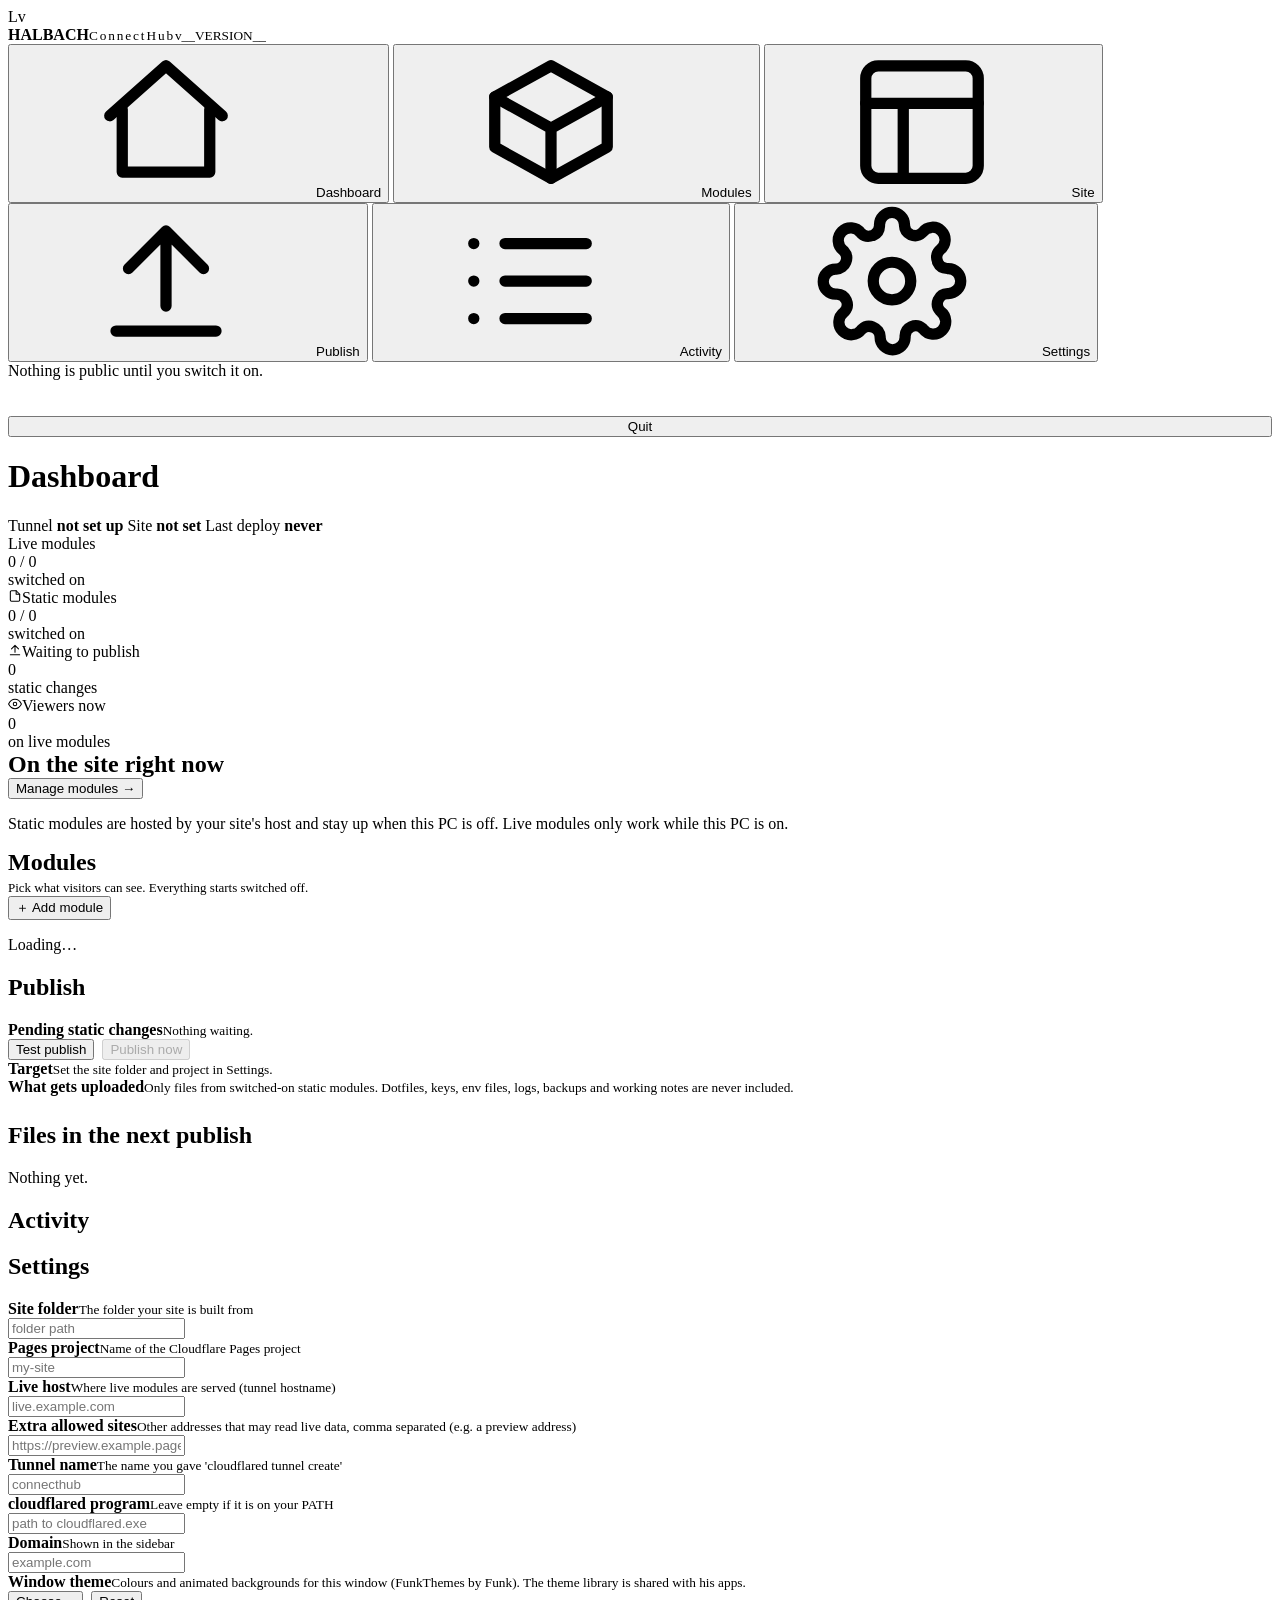
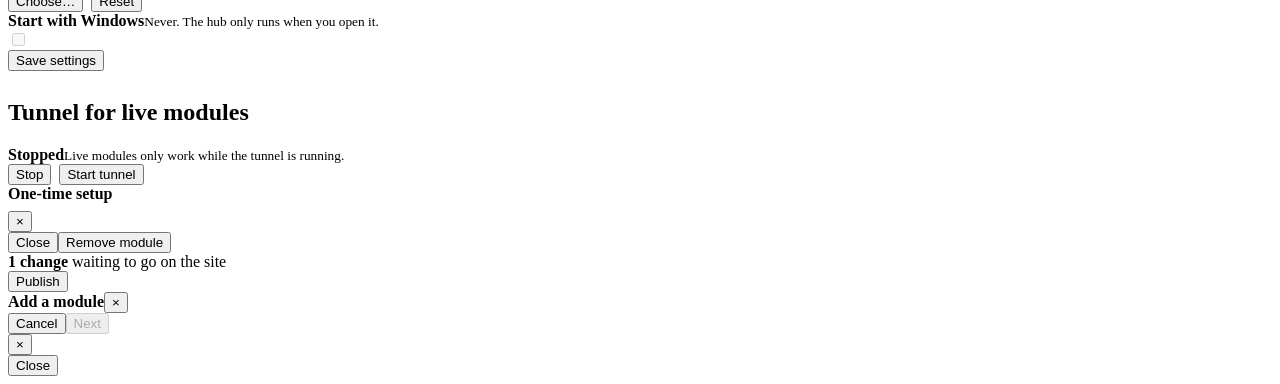
==== halbach_connecthub/ui/index.html @ b6ad99dc "Powered by FunkThemes credit on every Funk-themed page, with a per-page switch Co-Authored-By: Claud" ====
<!doctype html>
<html lang="en">
<head>
<meta charset="utf-8">
<meta name="viewport" content="width=device-width, initial-scale=1">
<meta name="halbach-token" content="__TOKEN__">
<title>Halbach ConnectHub</title>
<link rel="stylesheet" href="/style.css">
</head>
<body>
<svg width="0" height="0" style="position:absolute">
  <defs>
    <symbol id="i-home" viewBox="0 0 24 24" fill="none" stroke="currentColor" stroke-width="1.8" stroke-linecap="round" stroke-linejoin="round"><path d="M3 11l9-8 9 8"/><path d="M5 10v10h14V10"/></symbol>
    <symbol id="i-box" viewBox="0 0 24 24" fill="none" stroke="currentColor" stroke-width="1.8" stroke-linecap="round" stroke-linejoin="round"><path d="M21 8l-9-5-9 5v8l9 5 9-5z"/><path d="M3 8l9 5 9-5M12 13v8"/></symbol>
    <symbol id="i-up" viewBox="0 0 24 24" fill="none" stroke="currentColor" stroke-width="1.8" stroke-linecap="round" stroke-linejoin="round"><path d="M12 16V4M6 10l6-6 6 6"/><path d="M4 20h16"/></symbol>
    <symbol id="i-list" viewBox="0 0 24 24" fill="none" stroke="currentColor" stroke-width="1.8" stroke-linecap="round" stroke-linejoin="round"><path d="M8 6h13M8 12h13M8 18h13M3 6h.01M3 12h.01M3 18h.01"/></symbol>
    <symbol id="i-gear" viewBox="0 0 24 24" fill="none" stroke="currentColor" stroke-width="1.8" stroke-linecap="round" stroke-linejoin="round"><circle cx="12" cy="12" r="3"/><path d="M19.4 15a1.7 1.7 0 00.3 1.8l.1.1a2 2 0 11-2.8 2.8l-.1-.1a1.7 1.7 0 00-1.8-.3 1.7 1.7 0 00-1 1.5V21a2 2 0 11-4 0v-.1a1.7 1.7 0 00-1.1-1.5 1.7 1.7 0 00-1.8.3l-.1.1a2 2 0 11-2.8-2.8l.1-.1a1.7 1.7 0 00.3-1.8 1.7 1.7 0 00-1.5-1H3a2 2 0 110-4h.1a1.7 1.7 0 001.5-1.1 1.7 1.7 0 00-.3-1.8l-.1-.1a2 2 0 112.8-2.8l.1.1a1.7 1.7 0 001.8.3H9a1.7 1.7 0 001-1.5V3a2 2 0 114 0v.1a1.7 1.7 0 001 1.5 1.7 1.7 0 001.8-.3l.1-.1a2 2 0 112.8 2.8l-.1.1a1.7 1.7 0 00-.3 1.8V9a1.7 1.7 0 001.5 1H21a2 2 0 110 4h-.1a1.7 1.7 0 00-1.5 1z"/></symbol>
    <symbol id="i-eye" viewBox="0 0 24 24" fill="none" stroke="currentColor" stroke-width="1.8" stroke-linecap="round" stroke-linejoin="round"><path d="M1 12s4-8 11-8 11 8 11 8-4 8-11 8S1 12 1 12z"/><circle cx="12" cy="12" r="3"/></symbol>
    <symbol id="i-file" viewBox="0 0 24 24" fill="none" stroke="currentColor" stroke-width="1.8" stroke-linecap="round" stroke-linejoin="round"><path d="M14 3H6a2 2 0 00-2 2v14a2 2 0 002 2h12a2 2 0 002-2V9z"/><path d="M14 3v6h6"/></symbol>
    <symbol id="i-pulse" viewBox="0 0 24 24" fill="none" stroke="currentColor" stroke-width="1.8" stroke-linecap="round" stroke-linejoin="round"><path d="M22 12h-4l-3 9L9 3l-3 9H2"/></symbol>
    <symbol id="i-game" viewBox="0 0 24 24" fill="none" stroke="currentColor" stroke-width="1.8" stroke-linecap="round" stroke-linejoin="round"><rect x="2" y="6" width="20" height="12" rx="4"/><path d="M6 12h4M8 10v4M15 11h.01M18 13h.01"/></symbol>
    <symbol id="i-img" viewBox="0 0 24 24" fill="none" stroke="currentColor" stroke-width="1.8" stroke-linecap="round" stroke-linejoin="round"><rect x="3" y="3" width="18" height="18" rx="2"/><circle cx="8.5" cy="8.5" r="1.5"/><path d="M21 15l-5-5L5 21"/></symbol>
    <symbol id="i-pages" viewBox="0 0 24 24" fill="none" stroke="currentColor" stroke-width="1.8" stroke-linecap="round" stroke-linejoin="round"><rect x="3" y="3" width="18" height="18" rx="2"/><path d="M3 9h18M9 21V9"/></symbol>
    <symbol id="i-cal" viewBox="0 0 24 24" fill="none" stroke="currentColor" stroke-width="1.8" stroke-linecap="round" stroke-linejoin="round"><rect x="3" y="4" width="18" height="18" rx="2"/><path d="M16 2v4M8 2v4M3 10h18"/></symbol>
  </defs>
</svg>

<div class="app" id="app">
  <aside class="side">
    <div class="logo"><div class="mark">Lv</div><div><b>HALBACH</b><small style="letter-spacing:.14em">ConnectHub</small><small id="domainLabel">v__VERSION__</small></div></div>
    <nav class="nav" id="nav">
      <button class="on" data-v="dash"><svg><use href="#i-home"/></svg><span>Dashboard</span></button>
      <button data-v="mods"><svg><use href="#i-box"/></svg><span>Modules</span><em class="badge" id="navBadge" style="display:none;font-style:normal">0</em></button>
      <button data-v="site"><svg><use href="#i-pages"/></svg><span>Site</span></button>
      <button data-v="pub"><svg><use href="#i-up"/></svg><span>Publish</span></button>
      <button data-v="logs"><svg><use href="#i-list"/></svg><span>Activity</span></button>
      <button data-v="set"><svg><use href="#i-gear"/></svg><span>Settings</span></button>
    </nav>
    <div class="side-foot">Nothing is public until you switch it on.<br><span id="wtCredit" style="display:none"><br>Powered by FunkThemes</span><br><br><button class="btn ghost" data-act="quit" style="width:100%;box-sizing:border-box;justify-content:center" title="Stop Halbach ConnectHub">Quit</button></div>
  </aside>

  <header class="top">
    <h1 id="title">Dashboard</h1>
    <span class="sp"></span>
    <span class="pill"><i class="dot" id="dotTunnel"></i>Tunnel <b id="pillTunnel">not set up</b></span>
    <span class="pill"><i class="dot" id="dotSite"></i>Site <b id="pillSite">not set</b></span>
    <span class="pill"><i class="dot"></i>Last deploy <b id="pillDeploy">never</b></span>
  </header>

  <main class="main" id="main">
    <section class="view on" id="v-dash">
      <div class="tiles">
        <div class="tile"><div class="k"><i class="dot" id="dotLive"></i>Live modules</div><div class="v" id="tLive">0 / 0</div><div class="s">switched on</div></div>
        <div class="tile"><div class="k"><svg width="14" height="14"><use href="#i-file"/></svg>Static modules</div><div class="v" id="tStatic">0 / 0</div><div class="s">switched on</div></div>
        <div class="tile"><div class="k"><svg width="14" height="14"><use href="#i-up"/></svg>Waiting to publish</div><div class="v" id="tPend">0</div><div class="s">static changes</div></div>
        <div class="tile"><div class="k"><svg width="14" height="14"><use href="#i-eye"/></svg>Viewers now</div><div class="v" id="tViewers">0</div><div class="s">on live modules</div></div>
      </div>
      <div class="banner" id="subBanner" hidden><span id="subBannerText"></span><button class="btn" data-act="go:mods">Review &rarr;</button></div>
      <div class="row" style="margin-bottom:12px"><h2 class="h2" style="margin:0">On the site right now</h2><span style="flex:1"></span><button class="btn" data-act="go:mods">Manage modules &rarr;</button></div>
      <div class="grid" id="dashGrid"></div>
      <p class="note">Static modules are hosted by your site's host and stay up when this PC is off. Live modules only work while this PC is on.</p>
    </section>

    <section class="view" id="v-mods">
      <div class="row" style="margin-bottom:16px">
        <div><h2 class="h2" style="margin:0 0 4px">Modules</h2><div style="color:var(--muted);font-size:13px">Pick what visitors can see. Everything starts switched off.</div></div>
        <span style="flex:1"></span>
        <button class="btn primary" data-act="addOpen">&#65291; Add module</button>
      </div>
      <div class="grid" id="modGrid"></div>
    </section>

    <section class="view" id="v-site"><div id="siteRoot"><p class="empty">Loading…</p></div></section>

    <section class="view" id="v-pub">
      <h2 class="h2">Publish</h2>
      <div class="set" style="max-width:820px">
        <div class="r"><div><b>Pending static changes</b><small id="pubSummary">Nothing waiting.</small></div><span style="flex:1"></span><button class="btn" id="pubPrev" data-act="previewPublish" title="Uploads to a private preview address. The live site is not changed.">Test publish</button><button class="btn primary" id="pubBtn2" data-act="publish" disabled style="margin-left:8px">Publish now</button></div>
        <div class="r" id="pubMsgRow" style="display:none"><div><b id="pubMsgTitle"></b><small id="pubMsg"></small></div></div>
        <div class="r"><div><b>Target</b><small id="pubTarget">Set the site folder and project in Settings.</small></div></div>
        <div class="r"><div><b>What gets uploaded</b><small>Only files from switched-on static modules. Dotfiles, keys, env files, logs, backups and working notes are never included.</small></div></div>
      </div>
      <h2 class="h2" style="margin-top:26px">Files in the next publish</h2>
      <div class="code" id="pubFiles">Nothing yet.</div>
    </section>

    <section class="view" id="v-logs">
      <h2 class="h2">Activity</h2>
      <div class="log" id="logBox"></div>
    </section>

    <section class="view" id="v-set">
      <h2 class="h2">Settings</h2>
      <div class="set">
        <div class="r"><div><b>Site folder</b><small>The folder your site is built from</small></div><span style="flex:1"></span><div style="width:320px"><input type="text" id="setSite" placeholder="folder path"></div></div>
        <div class="r"><div><b>Pages project</b><small>Name of the Cloudflare Pages project</small></div><span style="flex:1"></span><div style="width:320px"><input type="text" id="setProject" placeholder="my-site"></div></div>
        <div class="r"><div><b>Live host</b><small>Where live modules are served (tunnel hostname)</small></div><span style="flex:1"></span><div style="width:320px"><input type="text" id="setLive" placeholder="live.example.com"></div></div>
        <div class="r"><div><b>Extra allowed sites</b><small>Other addresses that may read live data, comma separated (e.g. a preview address)</small></div><span style="flex:1"></span><div style="width:320px"><input type="text" id="setOrig" placeholder="https://preview.example.pages.dev"></div></div>
        <div class="r"><div><b>Tunnel name</b><small>The name you gave 'cloudflared tunnel create'</small></div><span style="flex:1"></span><div style="width:320px"><input type="text" id="setTunnel" placeholder="connecthub"></div></div>
        <div class="r"><div><b>cloudflared program</b><small>Leave empty if it is on your PATH</small></div><span style="flex:1"></span><div style="width:320px"><input type="text" id="setCf" placeholder="path to cloudflared.exe"></div></div>
        <div class="r"><div><b>Domain</b><small>Shown in the sidebar</small></div><span style="flex:1"></span><div style="width:320px"><input type="text" id="setDomain" placeholder="example.com"></div></div>
        <div class="r"><div><b>Window theme</b><small>Colours and animated backgrounds for this window (FunkThemes by Funk). The theme library is shared with his apps.</small></div><span style="flex:1"></span><button class="btn" data-act="wtChoose">Choose…</button><button class="btn ghost" data-act="wtReset" style="margin-left:8px">Reset</button></div>
        <div class="r"><div><b>Start with Windows</b><small>Never. The hub only runs when you open it.</small></div><span style="flex:1"></span><label class="sw lock"><input type="checkbox" disabled><i></i></label></div>
        <div class="r"><span class="err" id="setErr" style="margin:0"></span><span style="flex:1"></span><button class="btn primary" data-act="saveSettings">Save settings</button></div>
      </div>
      <h2 class="h2" style="margin-top:28px">Tunnel for live modules</h2>
      <div class="set">
        <div class="r"><div><b id="tunState">Stopped</b><small id="tunSub">Live modules only work while the tunnel is running.</small></div><span style="flex:1"></span><button class="btn" data-act="tunnelStop">Stop</button><button class="btn primary" data-act="tunnelStart" style="margin-left:8px">Start tunnel</button></div>
        <div class="r"><div style="width:100%"><b>One-time setup</b><div class="code" id="tunSteps" style="margin-top:8px"></div><div class="err" id="tunErr"></div></div></div>
      </div>
    </section>

    <div class="view" id="v-tun-anchor" style="display:none"></div>
    <aside class="drawer" id="drawer">
      <div class="dh"><div class="ico" id="dIco"></div><div><div id="dName" style="font-weight:600;font-size:15px"></div><div id="dKind" style="margin-top:3px"></div></div><button class="x" data-act="drawerClose">&times;</button></div>
      <div class="db" id="dBody"></div>
      <div class="df"><button class="btn ghost" data-act="drawerClose">Close</button><span style="flex:1"></span><button class="btn" id="dRemove" data-act="removeModule">Remove module</button></div>
    </aside>
  </main>

  <footer class="bar" id="bar">
    <i class="dot warn pulse"></i>
    <div><b id="barN">1 change</b> <span style="color:var(--muted)">waiting to go on the site</span></div>
    <span class="sp"></span>
    <button class="btn primary" id="pubBtn" data-act="publish">Publish</button>
  </footer>
</div>

<div class="scrim" id="scrim">
  <div class="modal">
    <div class="mh"><b>Add a module</b><button class="x" data-act="addClose">&times;</button></div>
    <div class="mb" id="addBody"></div>
    <div class="mf"><button class="btn ghost" data-act="addClose">Cancel</button><button class="btn" id="addBack" style="display:none" data-act="addBack">Back</button><button class="btn primary" id="addNext" data-act="addNext" disabled>Next</button></div>
  </div>
</div>
<div class="scrim" id="dlg">
  <div class="modal">
    <div class="mh"><b id="dlgTitle"></b><button class="x" id="dlgClose">&times;</button></div>
    <div class="mb" id="dlgBody" style="max-height:70vh;overflow:auto"></div>
    <div class="mf"><button class="btn ghost" id="dlgCancel">Close</button><button class="btn primary" id="dlgOk" style="display:none"></button></div>
  </div>
</div>
<div class="toast" id="toast"></div>

<script src="/funktheme.js"></script>
<script src="/app.js"></script>
<script src="/site.js"></script>
</body>
</html>
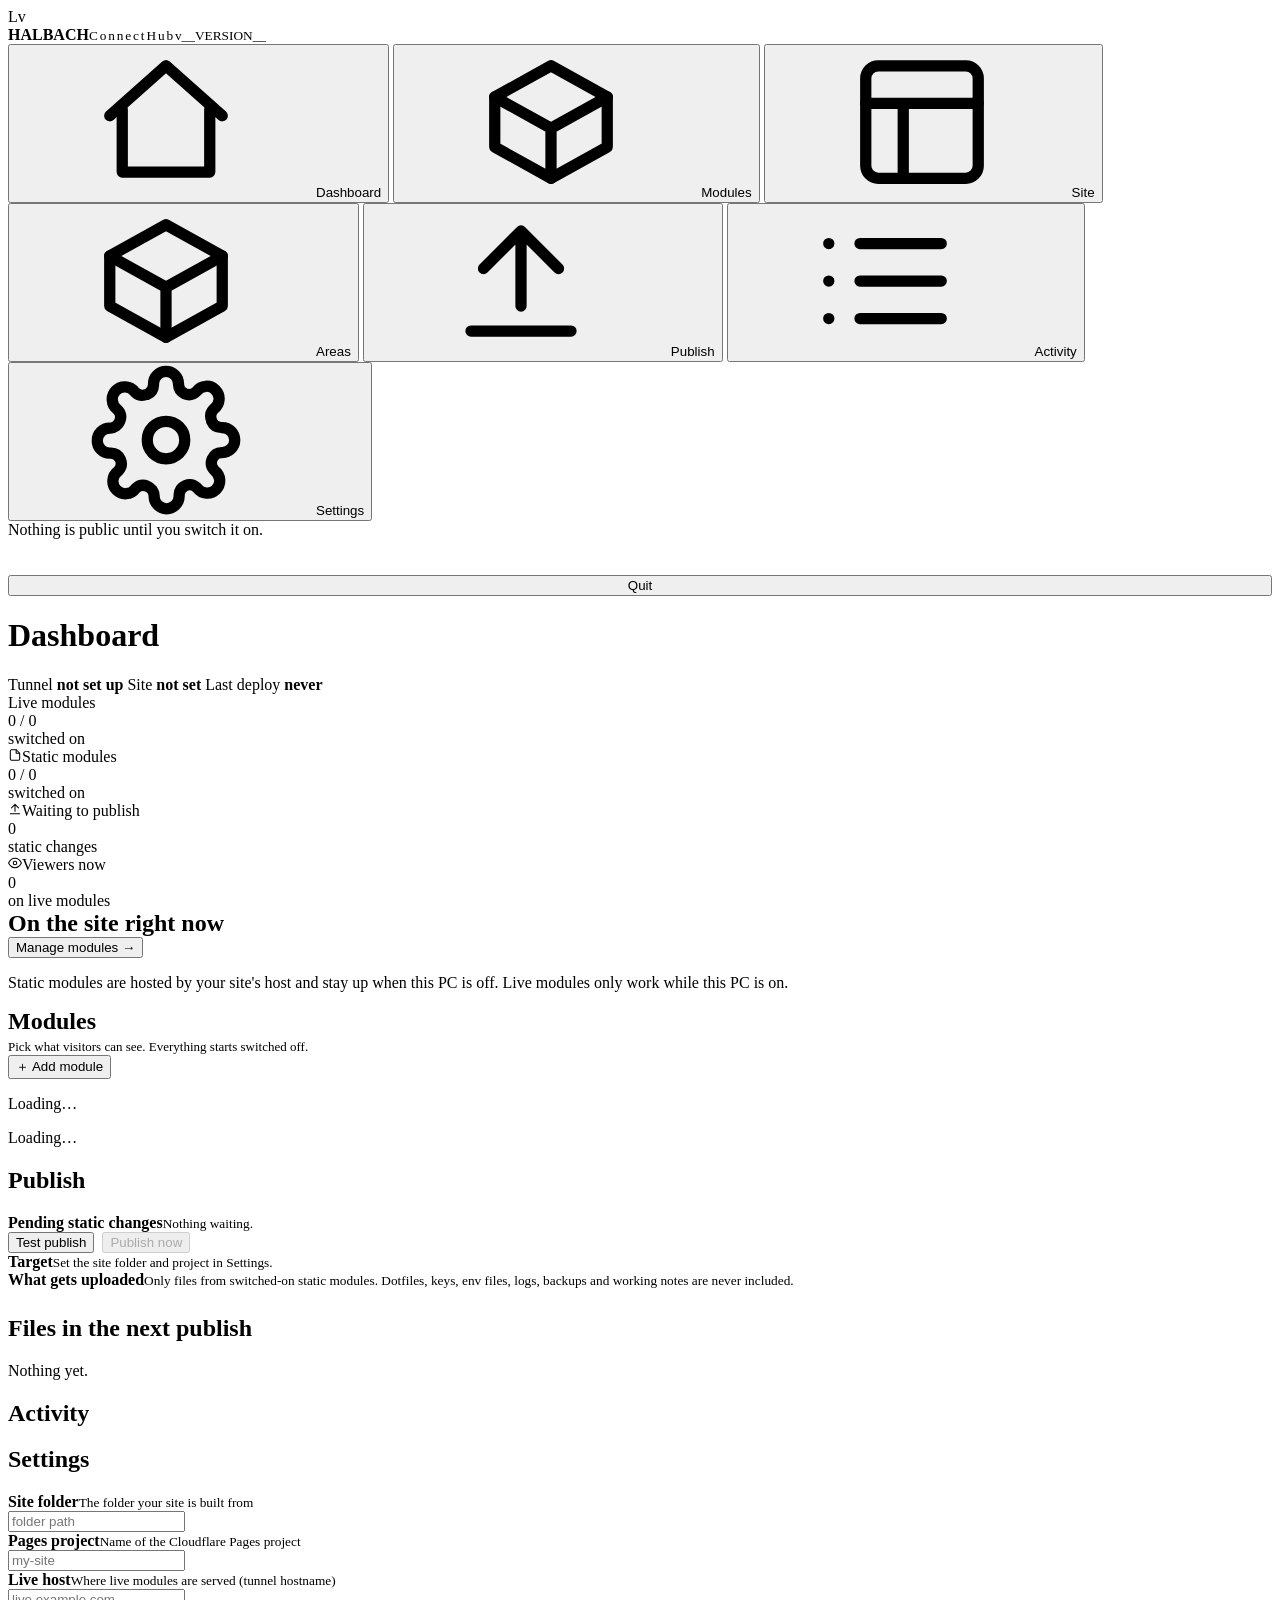
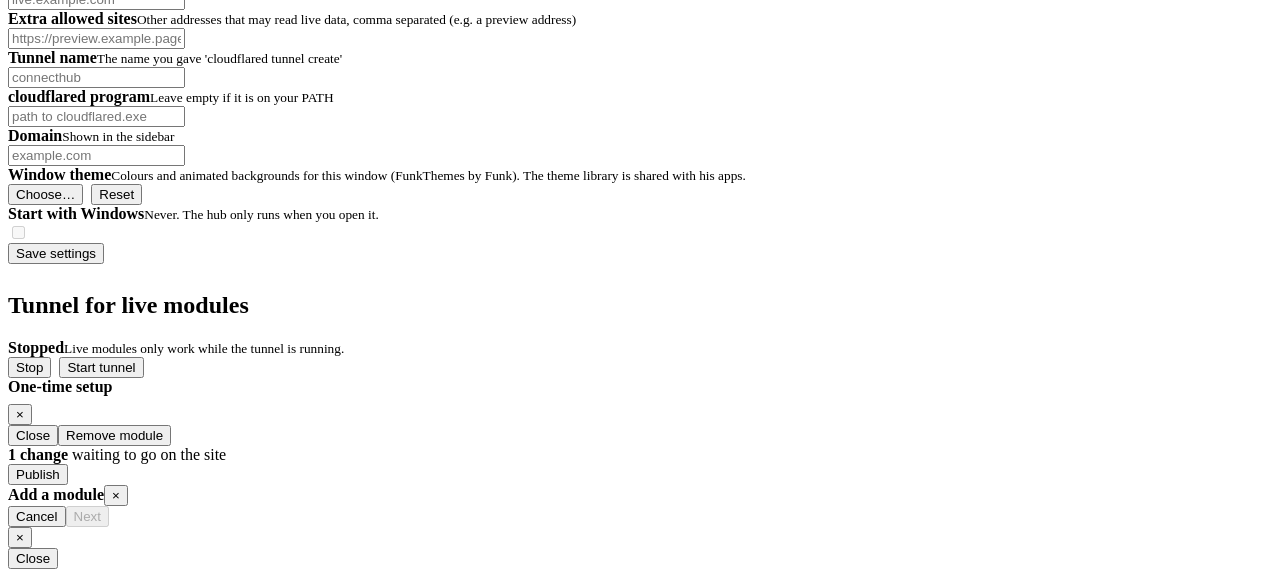
==== commit 39d36ef4: "Areas window screen, preview prefix fix, docs, version 0.5.0 Co-Authored-By: Claude Sonnet 5.5 <nore" ====
--- a/halbach_connecthub/ui/index.html
+++ b/halbach_connecthub/ui/index.html
@@ -32,6 +32,7 @@
       <button class="on" data-v="dash"><svg><use href="#i-home"/></svg><span>Dashboard</span></button>
       <button data-v="mods"><svg><use href="#i-box"/></svg><span>Modules</span><em class="badge" id="navBadge" style="display:none;font-style:normal">0</em></button>
       <button data-v="site"><svg><use href="#i-pages"/></svg><span>Site</span></button>
+      <button data-v="areas"><svg><use href="#i-box"/></svg><span>Areas</span><em class="badge" id="areaBadge" style="display:none;font-style:normal">0</em></button>
       <button data-v="pub"><svg><use href="#i-up"/></svg><span>Publish</span></button>
       <button data-v="logs"><svg><use href="#i-list"/></svg><span>Activity</span></button>
       <button data-v="set"><svg><use href="#i-gear"/></svg><span>Settings</span></button>
@@ -71,6 +72,8 @@
     </section>
 
     <section class="view" id="v-site"><div id="siteRoot"><p class="empty">Loading…</p></div></section>
+
+    <section class="view" id="v-areas"><div id="areasRoot"><p class="empty">Loading…</p></div></section>
 
     <section class="view" id="v-pub">
       <h2 class="h2">Publish</h2>
@@ -145,5 +148,6 @@
 <script src="/funktheme.js"></script>
 <script src="/app.js"></script>
 <script src="/site.js"></script>
+<script src="/areas.js"></script>
 </body>
 </html>
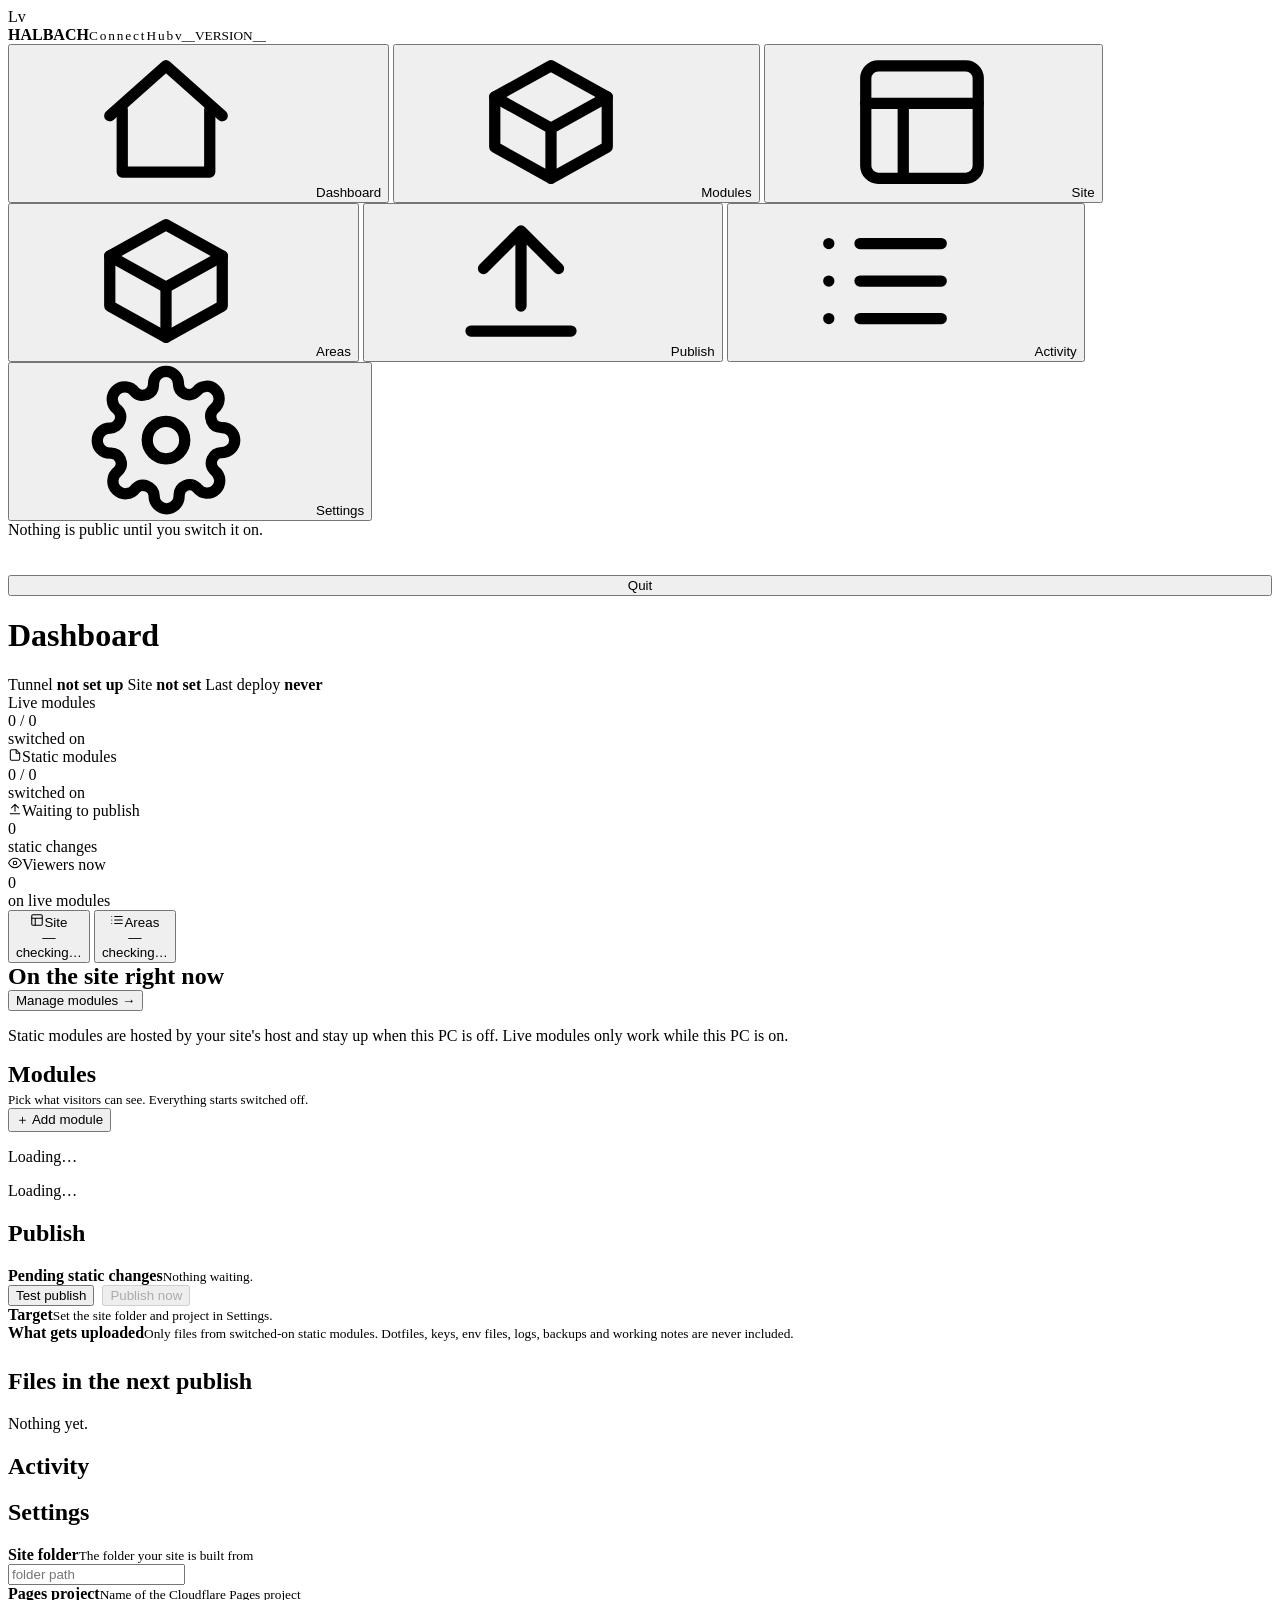
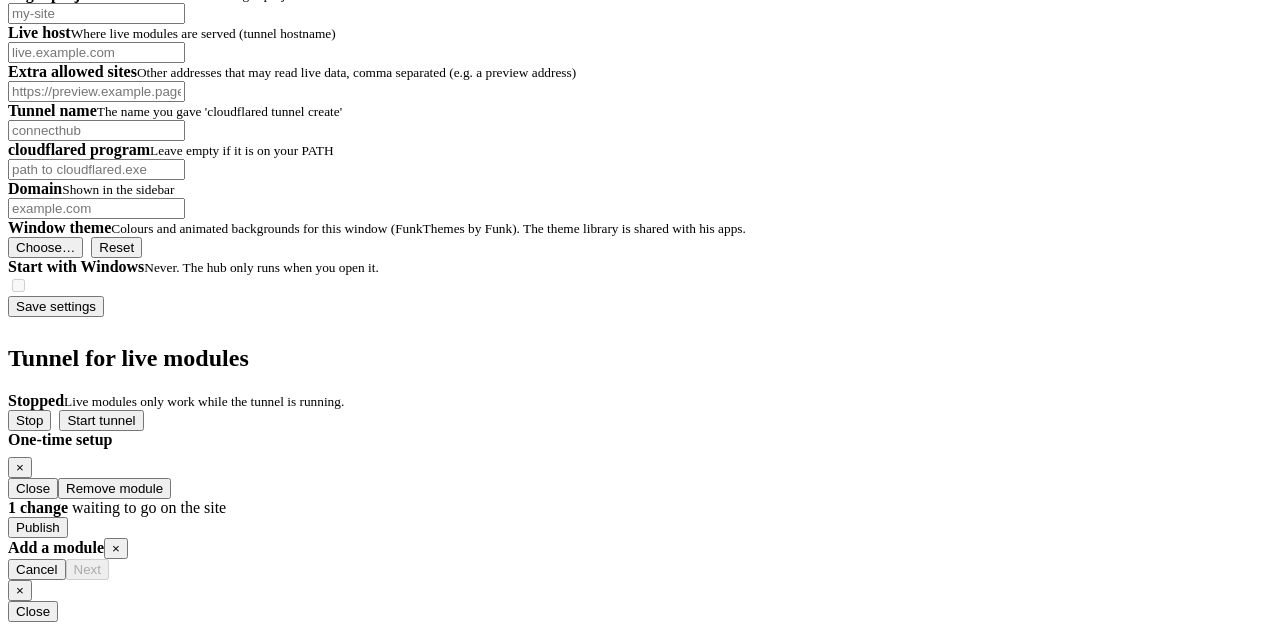
==== commit 7ec5d6a9: "Show the modular site and areas on the dashboard (task 1.5) The Dashboard had four tiles about modul" ====
--- a/halbach_connecthub/ui/index.html
+++ b/halbach_connecthub/ui/index.html
@@ -55,6 +55,8 @@
         <div class="tile"><div class="k"><svg width="14" height="14"><use href="#i-file"/></svg>Static modules</div><div class="v" id="tStatic">0 / 0</div><div class="s">switched on</div></div>
         <div class="tile"><div class="k"><svg width="14" height="14"><use href="#i-up"/></svg>Waiting to publish</div><div class="v" id="tPend">0</div><div class="s">static changes</div></div>
         <div class="tile"><div class="k"><svg width="14" height="14"><use href="#i-eye"/></svg>Viewers now</div><div class="v" id="tViewers">0</div><div class="s">on live modules</div></div>
+        <button type="button" class="tile link" data-act="go:site"><div class="k"><svg width="14" height="14"><use href="#i-pages"/></svg>Site</div><div class="v" id="tSite">&mdash;</div><div class="s" id="tSiteSub">checking&hellip;</div></button>
+        <button type="button" class="tile link" data-act="go:areas"><div class="k"><svg width="14" height="14"><use href="#i-list"/></svg>Areas</div><div class="v" id="tAreas">&mdash;</div><div class="s" id="tAreasSub">checking&hellip;</div></button>
       </div>
       <div class="banner" id="subBanner" hidden><span id="subBannerText"></span><button class="btn" data-act="go:mods">Review &rarr;</button></div>
       <div class="row" style="margin-bottom:12px"><h2 class="h2" style="margin:0">On the site right now</h2><span style="flex:1"></span><button class="btn" data-act="go:mods">Manage modules &rarr;</button></div>
@@ -115,7 +117,7 @@
 
     <div class="view" id="v-tun-anchor" style="display:none"></div>
     <aside class="drawer" id="drawer">
-      <div class="dh"><div class="ico" id="dIco"></div><div><div id="dName" style="font-weight:600;font-size:15px"></div><div id="dKind" style="margin-top:3px"></div></div><button class="x" data-act="drawerClose">&times;</button></div>
+      <div class="dh"><div class="ico" id="dIco"></div><div><div id="dName" style="font-weight:600;font-size:15px"></div><div id="dKind" style="margin-top:3px"></div></div><button class="x" data-act="drawerClose" aria-label="Close">&times;</button></div>
       <div class="db" id="dBody"></div>
       <div class="df"><button class="btn ghost" data-act="drawerClose">Close</button><span style="flex:1"></span><button class="btn" id="dRemove" data-act="removeModule">Remove module</button></div>
     </aside>
@@ -129,21 +131,21 @@
   </footer>
 </div>
 
-<div class="scrim" id="scrim">
-  <div class="modal">
-    <div class="mh"><b>Add a module</b><button class="x" data-act="addClose">&times;</button></div>
+<div class="scrim" id="scrim" role="dialog" aria-modal="true" aria-labelledby="addTitle">
+  <div class="modal" tabindex="-1">
+    <div class="mh"><b id="addTitle">Add a module</b><button class="x" data-act="addClose" aria-label="Close">&times;</button></div>
     <div class="mb" id="addBody"></div>
     <div class="mf"><button class="btn ghost" data-act="addClose">Cancel</button><button class="btn" id="addBack" style="display:none" data-act="addBack">Back</button><button class="btn primary" id="addNext" data-act="addNext" disabled>Next</button></div>
   </div>
 </div>
-<div class="scrim" id="dlg">
-  <div class="modal">
-    <div class="mh"><b id="dlgTitle"></b><button class="x" id="dlgClose">&times;</button></div>
+<div class="scrim" id="dlg" role="dialog" aria-modal="true" aria-labelledby="dlgTitle">
+  <div class="modal" tabindex="-1">
+    <div class="mh"><b id="dlgTitle"></b><button class="x" id="dlgClose" aria-label="Close">&times;</button></div>
     <div class="mb" id="dlgBody" style="max-height:70vh;overflow:auto"></div>
     <div class="mf"><button class="btn ghost" id="dlgCancel">Close</button><button class="btn primary" id="dlgOk" style="display:none"></button></div>
   </div>
 </div>
-<div class="toast" id="toast"></div>
+<div class="toast" id="toast" role="status" aria-live="polite"></div>
 
 <script src="/funktheme.js"></script>
 <script src="/app.js"></script>
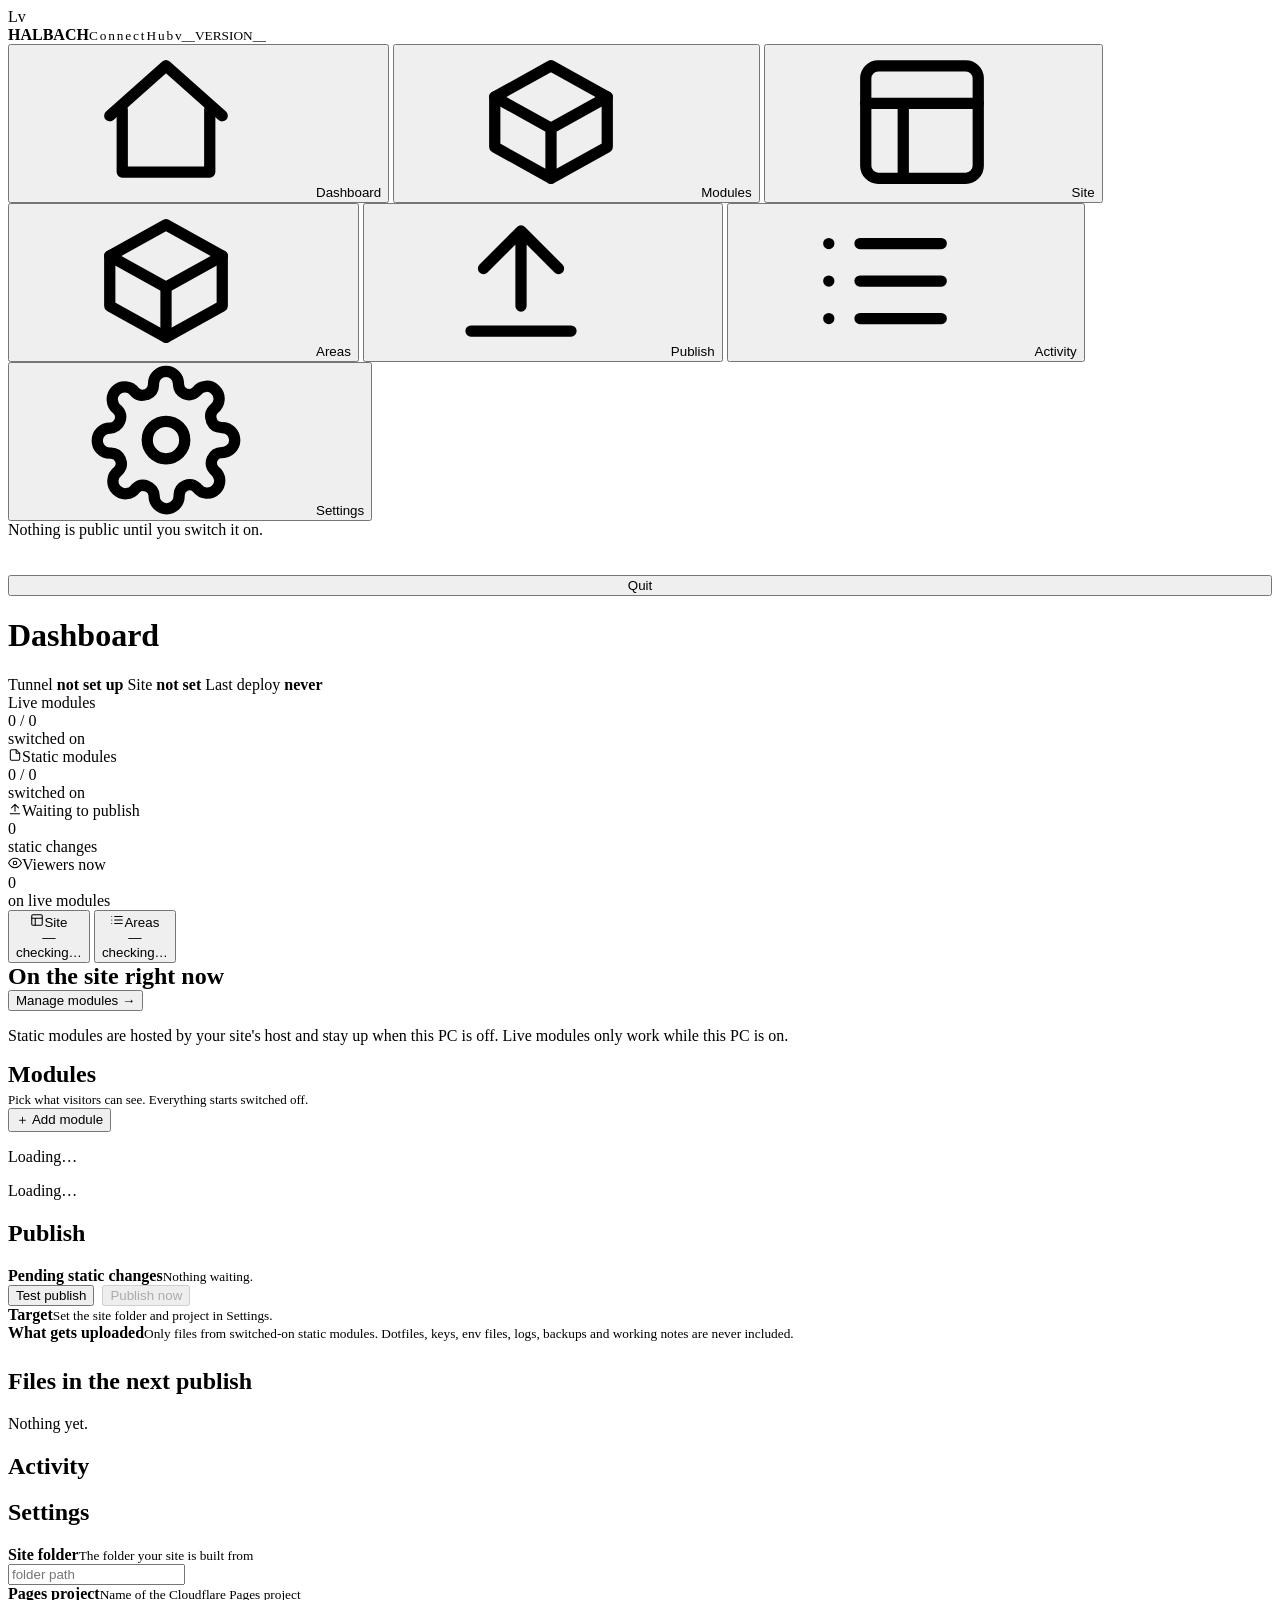
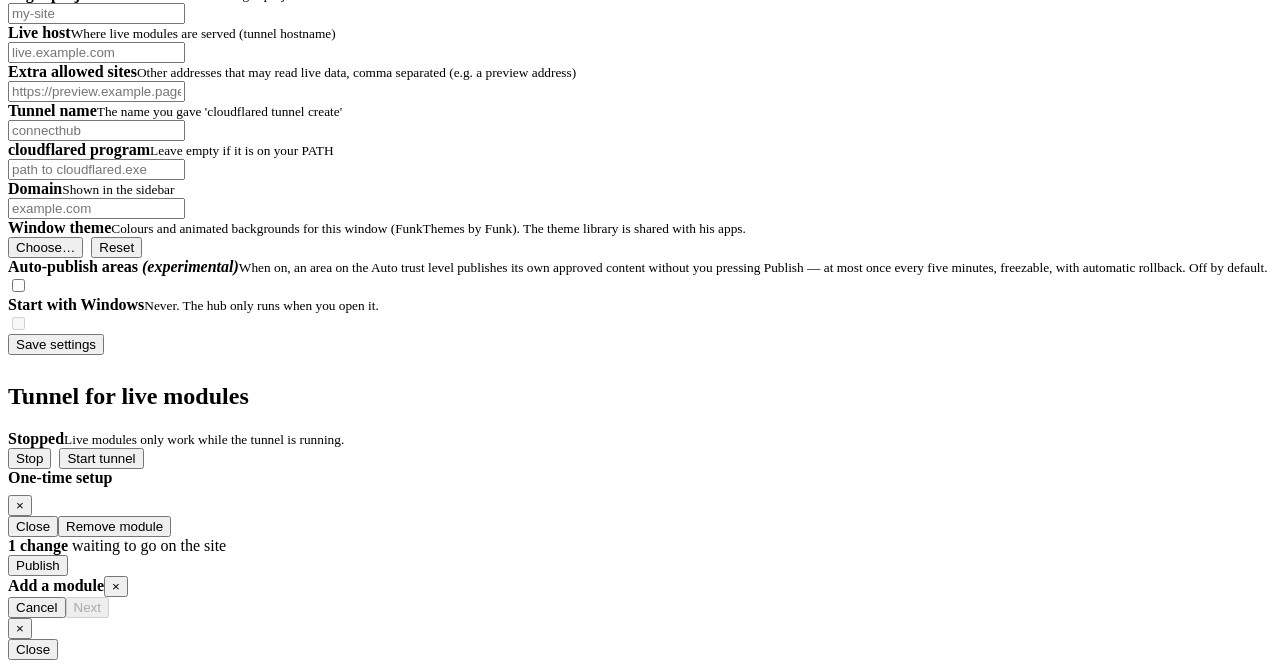
==== commit 252a4657: "Wire auto-publish opt-in into Settings and the Areas UI auto_publish_enabled is now settable from Se" ====
--- a/halbach_connecthub/ui/index.html
+++ b/halbach_connecthub/ui/index.html
@@ -105,6 +105,7 @@
         <div class="r"><div><b>cloudflared program</b><small>Leave empty if it is on your PATH</small></div><span style="flex:1"></span><div style="width:320px"><input type="text" id="setCf" placeholder="path to cloudflared.exe"></div></div>
         <div class="r"><div><b>Domain</b><small>Shown in the sidebar</small></div><span style="flex:1"></span><div style="width:320px"><input type="text" id="setDomain" placeholder="example.com"></div></div>
         <div class="r"><div><b>Window theme</b><small>Colours and animated backgrounds for this window (FunkThemes by Funk). The theme library is shared with his apps.</small></div><span style="flex:1"></span><button class="btn" data-act="wtChoose">Choose…</button><button class="btn ghost" data-act="wtReset" style="margin-left:8px">Reset</button></div>
+        <div class="r"><div><b>Auto-publish areas <i>(experimental)</i></b><small>When on, an area on the Auto trust level publishes its own approved content without you pressing Publish — at most once every five minutes, freezable, with automatic rollback. Off by default.</small></div><span style="flex:1"></span><label class="sw"><input type="checkbox" id="setAuto"><i></i></label></div>
         <div class="r"><div><b>Start with Windows</b><small>Never. The hub only runs when you open it.</small></div><span style="flex:1"></span><label class="sw lock"><input type="checkbox" disabled><i></i></label></div>
         <div class="r"><span class="err" id="setErr" style="margin:0"></span><span style="flex:1"></span><button class="btn primary" data-act="saveSettings">Save settings</button></div>
       </div>
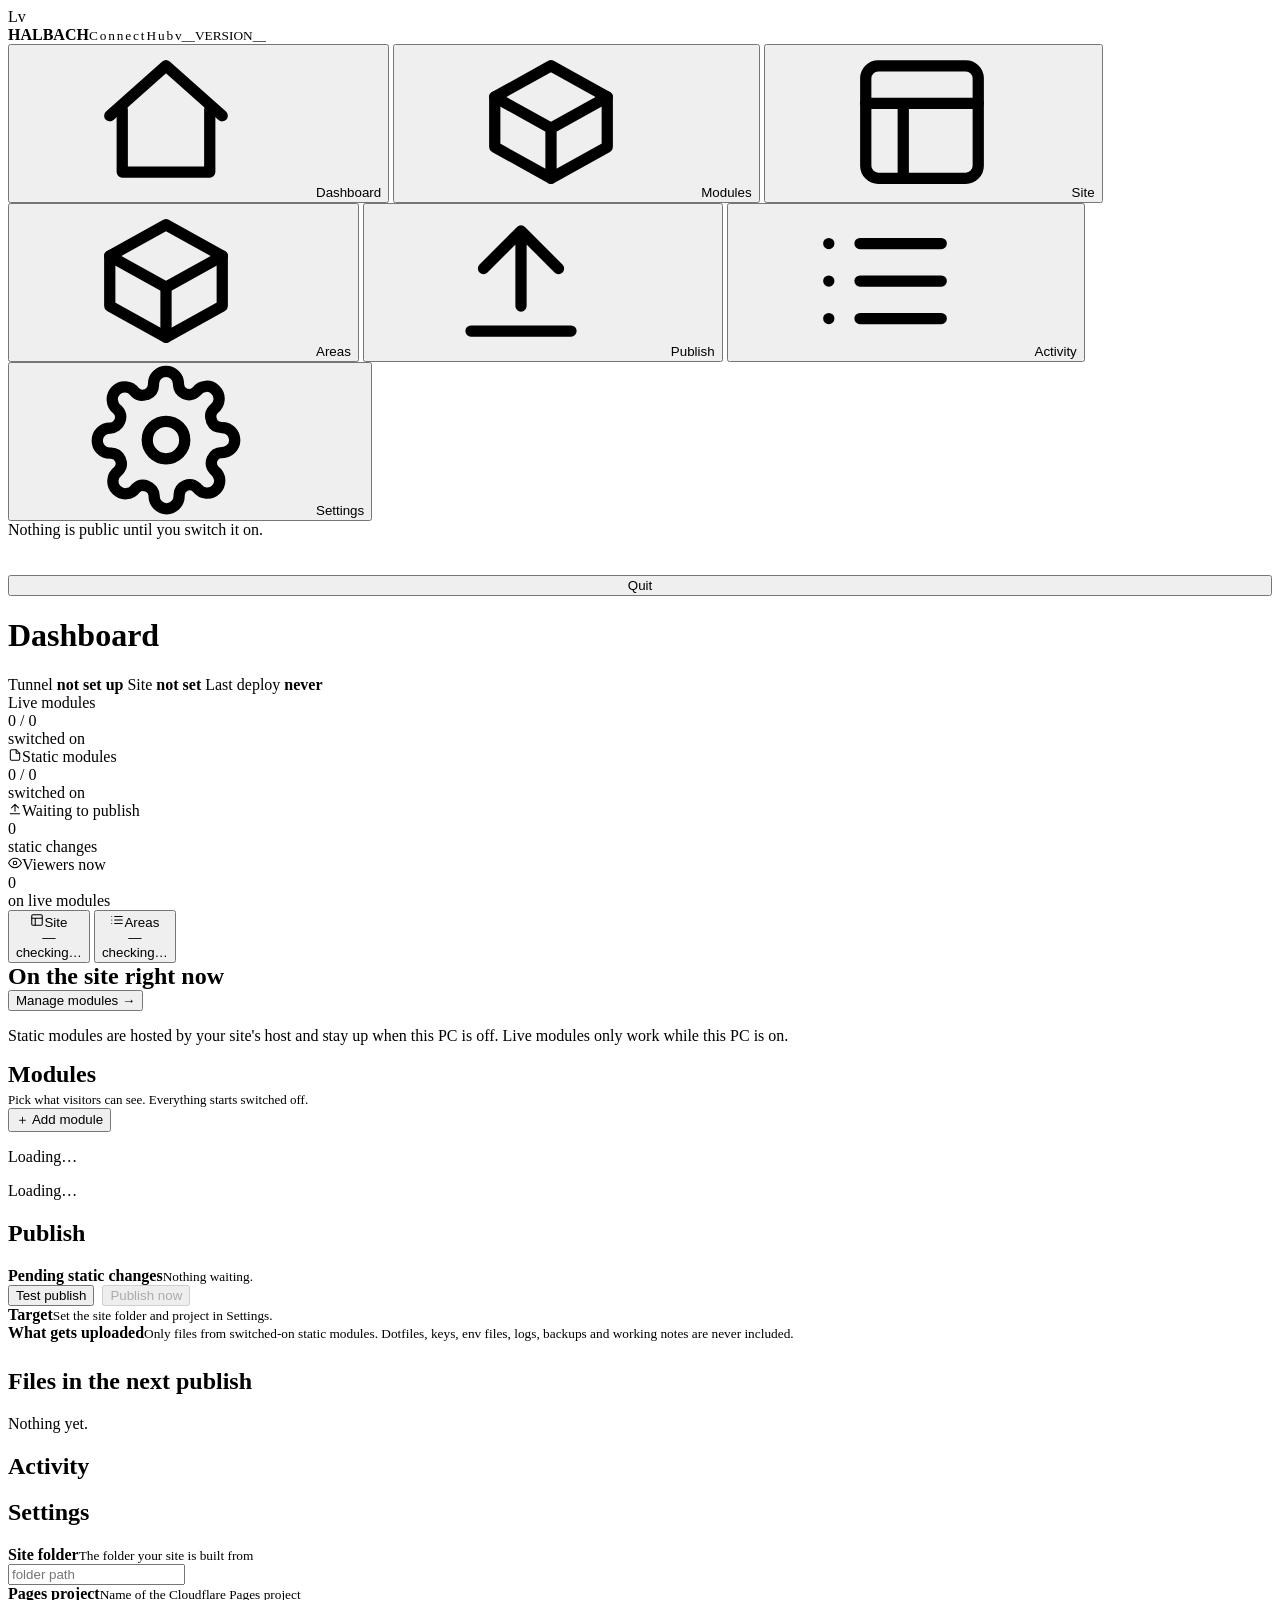
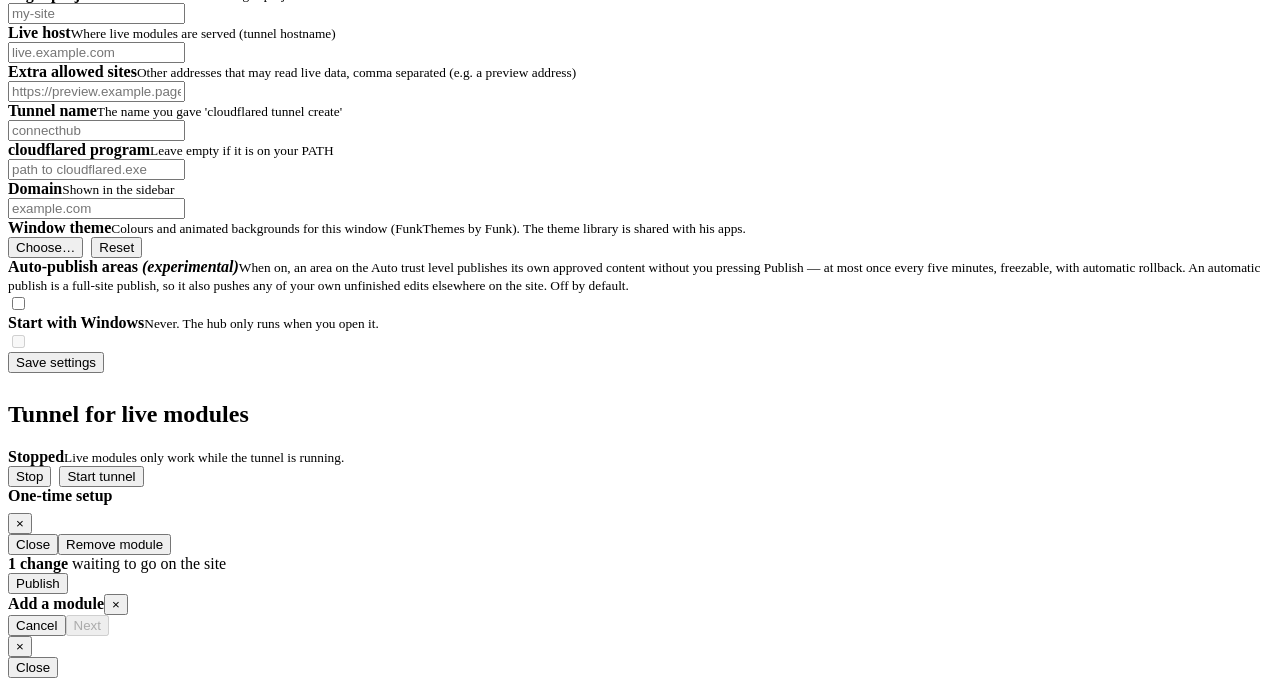
==== commit be011862: "Fill remaining review gaps: IPv4-mapped coverage, auto-publish warning, 375px inputs - Probe test no" ====
--- a/halbach_connecthub/ui/index.html
+++ b/halbach_connecthub/ui/index.html
@@ -105,7 +105,7 @@
         <div class="r"><div><b>cloudflared program</b><small>Leave empty if it is on your PATH</small></div><span style="flex:1"></span><div style="width:320px"><input type="text" id="setCf" placeholder="path to cloudflared.exe"></div></div>
         <div class="r"><div><b>Domain</b><small>Shown in the sidebar</small></div><span style="flex:1"></span><div style="width:320px"><input type="text" id="setDomain" placeholder="example.com"></div></div>
         <div class="r"><div><b>Window theme</b><small>Colours and animated backgrounds for this window (FunkThemes by Funk). The theme library is shared with his apps.</small></div><span style="flex:1"></span><button class="btn" data-act="wtChoose">Choose…</button><button class="btn ghost" data-act="wtReset" style="margin-left:8px">Reset</button></div>
-        <div class="r"><div><b>Auto-publish areas <i>(experimental)</i></b><small>When on, an area on the Auto trust level publishes its own approved content without you pressing Publish — at most once every five minutes, freezable, with automatic rollback. Off by default.</small></div><span style="flex:1"></span><label class="sw"><input type="checkbox" id="setAuto"><i></i></label></div>
+        <div class="r"><div><b>Auto-publish areas <i>(experimental)</i></b><small>When on, an area on the Auto trust level publishes its own approved content without you pressing Publish — at most once every five minutes, freezable, with automatic rollback. An automatic publish is a full-site publish, so it also pushes any of your own unfinished edits elsewhere on the site. Off by default.</small></div><span style="flex:1"></span><label class="sw"><input type="checkbox" id="setAuto"><i></i></label></div>
         <div class="r"><div><b>Start with Windows</b><small>Never. The hub only runs when you open it.</small></div><span style="flex:1"></span><label class="sw lock"><input type="checkbox" disabled><i></i></label></div>
         <div class="r"><span class="err" id="setErr" style="margin:0"></span><span style="flex:1"></span><button class="btn primary" data-act="saveSettings">Save settings</button></div>
       </div>
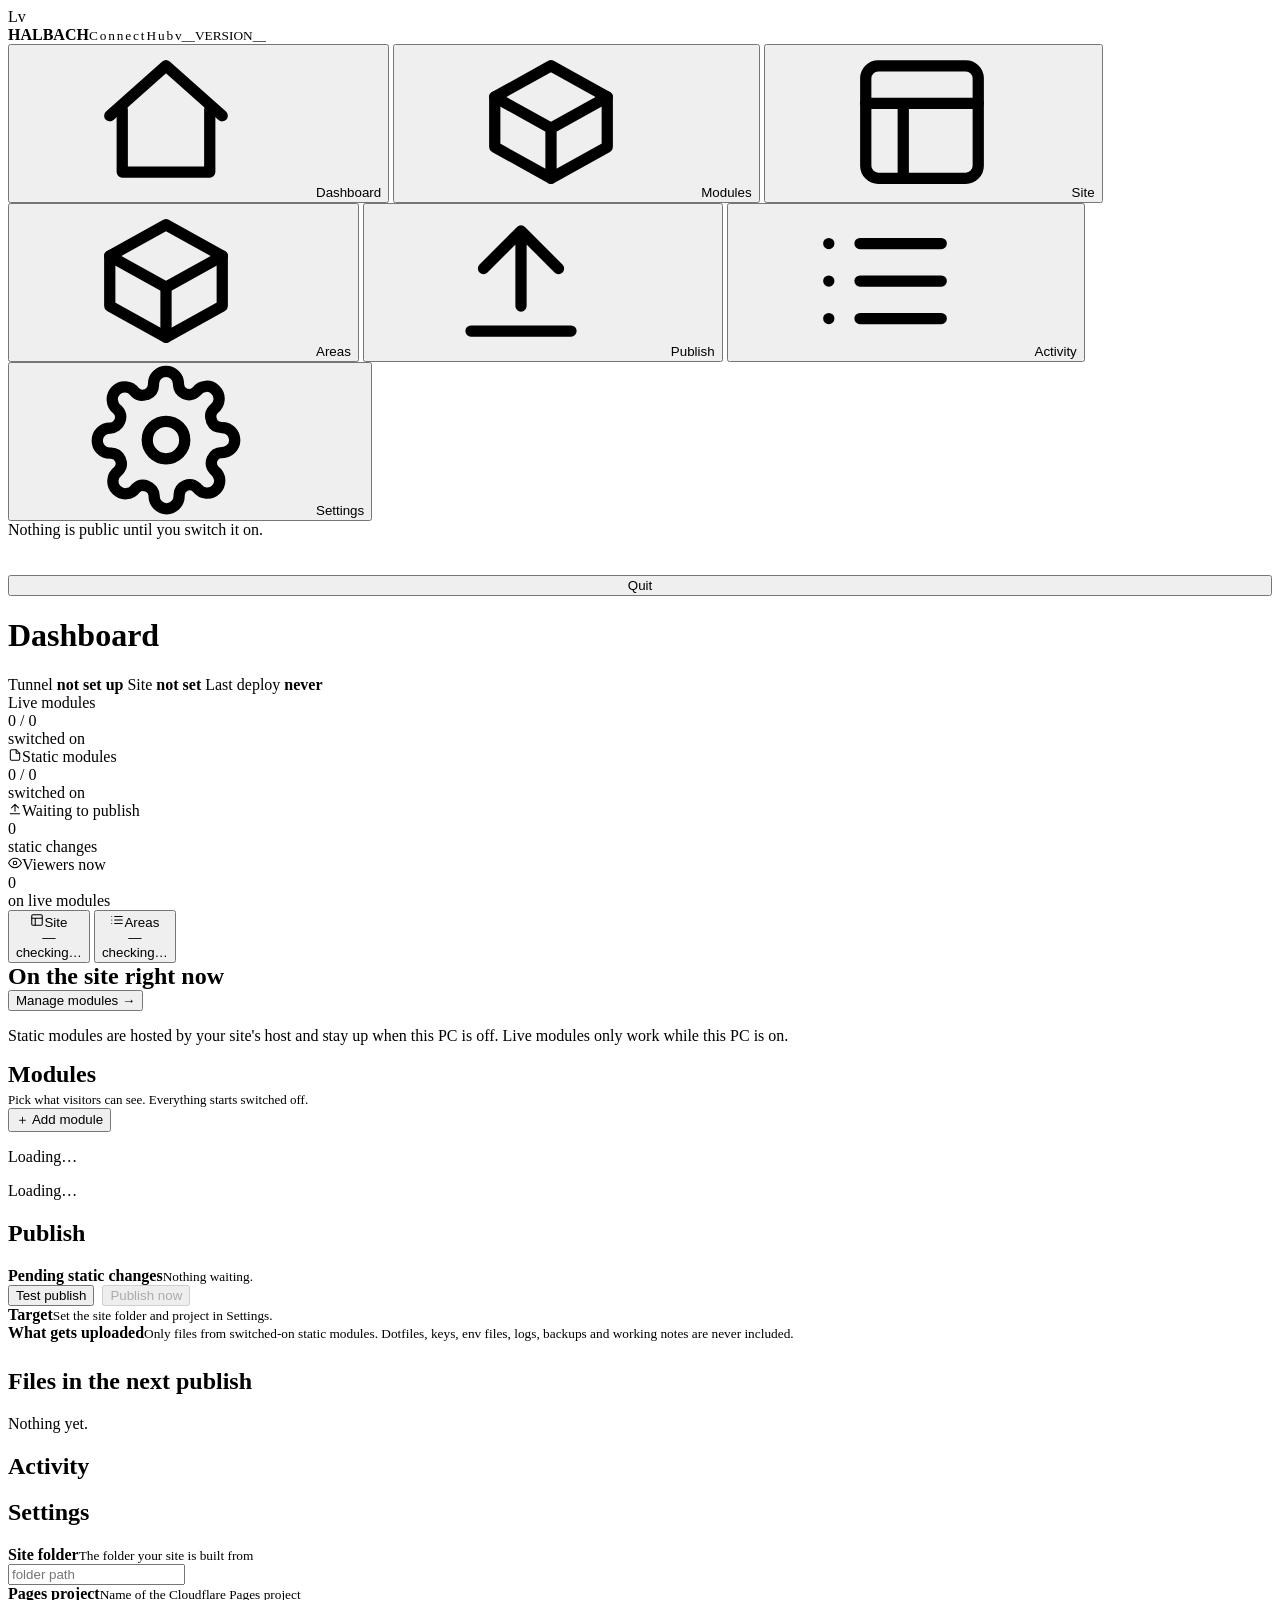
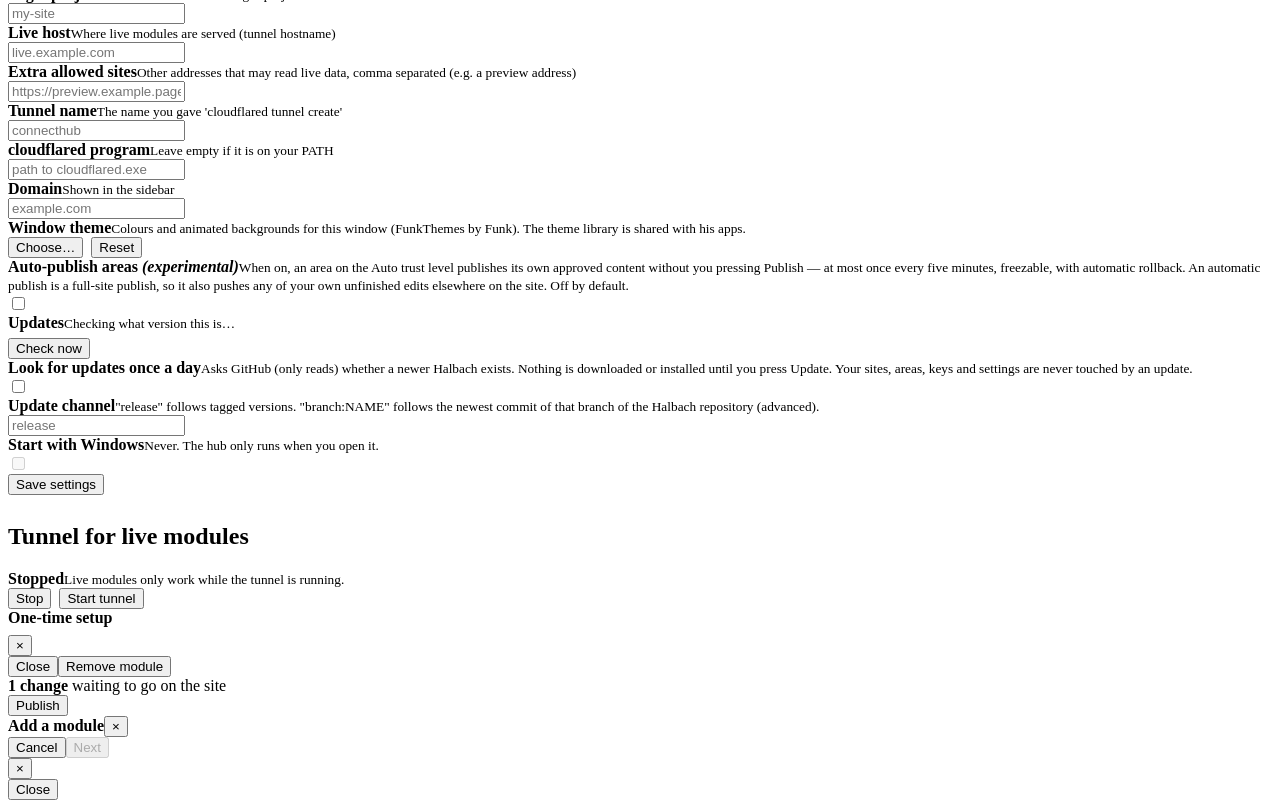
==== commit ce3a2276: "Update check and safe updater (halbach update check|apply|rollback, Settings -> Updates) update.py a" ====
--- a/halbach_connecthub/ui/index.html
+++ b/halbach_connecthub/ui/index.html
@@ -1,156 +1,162 @@
-<!doctype html>
-<html lang="en">
-<head>
-<meta charset="utf-8">
-<meta name="viewport" content="width=device-width, initial-scale=1">
-<meta name="halbach-token" content="__TOKEN__">
-<title>Halbach ConnectHub</title>
-<link rel="stylesheet" href="/style.css">
-</head>
-<body>
-<svg width="0" height="0" style="position:absolute">
-  <defs>
-    <symbol id="i-home" viewBox="0 0 24 24" fill="none" stroke="currentColor" stroke-width="1.8" stroke-linecap="round" stroke-linejoin="round"><path d="M3 11l9-8 9 8"/><path d="M5 10v10h14V10"/></symbol>
-    <symbol id="i-box" viewBox="0 0 24 24" fill="none" stroke="currentColor" stroke-width="1.8" stroke-linecap="round" stroke-linejoin="round"><path d="M21 8l-9-5-9 5v8l9 5 9-5z"/><path d="M3 8l9 5 9-5M12 13v8"/></symbol>
-    <symbol id="i-up" viewBox="0 0 24 24" fill="none" stroke="currentColor" stroke-width="1.8" stroke-linecap="round" stroke-linejoin="round"><path d="M12 16V4M6 10l6-6 6 6"/><path d="M4 20h16"/></symbol>
-    <symbol id="i-list" viewBox="0 0 24 24" fill="none" stroke="currentColor" stroke-width="1.8" stroke-linecap="round" stroke-linejoin="round"><path d="M8 6h13M8 12h13M8 18h13M3 6h.01M3 12h.01M3 18h.01"/></symbol>
-    <symbol id="i-gear" viewBox="0 0 24 24" fill="none" stroke="currentColor" stroke-width="1.8" stroke-linecap="round" stroke-linejoin="round"><circle cx="12" cy="12" r="3"/><path d="M19.4 15a1.7 1.7 0 00.3 1.8l.1.1a2 2 0 11-2.8 2.8l-.1-.1a1.7 1.7 0 00-1.8-.3 1.7 1.7 0 00-1 1.5V21a2 2 0 11-4 0v-.1a1.7 1.7 0 00-1.1-1.5 1.7 1.7 0 00-1.8.3l-.1.1a2 2 0 11-2.8-2.8l.1-.1a1.7 1.7 0 00.3-1.8 1.7 1.7 0 00-1.5-1H3a2 2 0 110-4h.1a1.7 1.7 0 001.5-1.1 1.7 1.7 0 00-.3-1.8l-.1-.1a2 2 0 112.8-2.8l.1.1a1.7 1.7 0 001.8.3H9a1.7 1.7 0 001-1.5V3a2 2 0 114 0v.1a1.7 1.7 0 001 1.5 1.7 1.7 0 001.8-.3l.1-.1a2 2 0 112.8 2.8l-.1.1a1.7 1.7 0 00-.3 1.8V9a1.7 1.7 0 001.5 1H21a2 2 0 110 4h-.1a1.7 1.7 0 00-1.5 1z"/></symbol>
-    <symbol id="i-eye" viewBox="0 0 24 24" fill="none" stroke="currentColor" stroke-width="1.8" stroke-linecap="round" stroke-linejoin="round"><path d="M1 12s4-8 11-8 11 8 11 8-4 8-11 8S1 12 1 12z"/><circle cx="12" cy="12" r="3"/></symbol>
-    <symbol id="i-file" viewBox="0 0 24 24" fill="none" stroke="currentColor" stroke-width="1.8" stroke-linecap="round" stroke-linejoin="round"><path d="M14 3H6a2 2 0 00-2 2v14a2 2 0 002 2h12a2 2 0 002-2V9z"/><path d="M14 3v6h6"/></symbol>
-    <symbol id="i-pulse" viewBox="0 0 24 24" fill="none" stroke="currentColor" stroke-width="1.8" stroke-linecap="round" stroke-linejoin="round"><path d="M22 12h-4l-3 9L9 3l-3 9H2"/></symbol>
-    <symbol id="i-game" viewBox="0 0 24 24" fill="none" stroke="currentColor" stroke-width="1.8" stroke-linecap="round" stroke-linejoin="round"><rect x="2" y="6" width="20" height="12" rx="4"/><path d="M6 12h4M8 10v4M15 11h.01M18 13h.01"/></symbol>
-    <symbol id="i-img" viewBox="0 0 24 24" fill="none" stroke="currentColor" stroke-width="1.8" stroke-linecap="round" stroke-linejoin="round"><rect x="3" y="3" width="18" height="18" rx="2"/><circle cx="8.5" cy="8.5" r="1.5"/><path d="M21 15l-5-5L5 21"/></symbol>
-    <symbol id="i-pages" viewBox="0 0 24 24" fill="none" stroke="currentColor" stroke-width="1.8" stroke-linecap="round" stroke-linejoin="round"><rect x="3" y="3" width="18" height="18" rx="2"/><path d="M3 9h18M9 21V9"/></symbol>
-    <symbol id="i-cal" viewBox="0 0 24 24" fill="none" stroke="currentColor" stroke-width="1.8" stroke-linecap="round" stroke-linejoin="round"><rect x="3" y="4" width="18" height="18" rx="2"/><path d="M16 2v4M8 2v4M3 10h18"/></symbol>
-  </defs>
-</svg>
-
-<div class="app" id="app">
-  <aside class="side">
-    <div class="logo"><div class="mark">Lv</div><div><b>HALBACH</b><small style="letter-spacing:.14em">ConnectHub</small><small id="domainLabel">v__VERSION__</small></div></div>
-    <nav class="nav" id="nav">
-      <button class="on" data-v="dash"><svg><use href="#i-home"/></svg><span>Dashboard</span></button>
-      <button data-v="mods"><svg><use href="#i-box"/></svg><span>Modules</span><em class="badge" id="navBadge" style="display:none;font-style:normal">0</em></button>
-      <button data-v="site"><svg><use href="#i-pages"/></svg><span>Site</span></button>
-      <button data-v="areas"><svg><use href="#i-box"/></svg><span>Areas</span><em class="badge" id="areaBadge" style="display:none;font-style:normal">0</em></button>
-      <button data-v="pub"><svg><use href="#i-up"/></svg><span>Publish</span></button>
-      <button data-v="logs"><svg><use href="#i-list"/></svg><span>Activity</span></button>
-      <button data-v="set"><svg><use href="#i-gear"/></svg><span>Settings</span></button>
-    </nav>
-    <div class="side-foot">Nothing is public until you switch it on.<br><span id="wtCredit" style="display:none"><br>Powered by FunkThemes</span><br><br><button class="btn ghost" data-act="quit" style="width:100%;box-sizing:border-box;justify-content:center" title="Stop Halbach ConnectHub">Quit</button></div>
-  </aside>
-
-  <header class="top">
-    <h1 id="title">Dashboard</h1>
-    <span class="sp"></span>
-    <span class="pill"><i class="dot" id="dotTunnel"></i>Tunnel <b id="pillTunnel">not set up</b></span>
-    <span class="pill"><i class="dot" id="dotSite"></i>Site <b id="pillSite">not set</b></span>
-    <span class="pill"><i class="dot"></i>Last deploy <b id="pillDeploy">never</b></span>
-  </header>
-
-  <main class="main" id="main">
-    <section class="view on" id="v-dash">
-      <div class="tiles">
-        <div class="tile"><div class="k"><i class="dot" id="dotLive"></i>Live modules</div><div class="v" id="tLive">0 / 0</div><div class="s">switched on</div></div>
-        <div class="tile"><div class="k"><svg width="14" height="14"><use href="#i-file"/></svg>Static modules</div><div class="v" id="tStatic">0 / 0</div><div class="s">switched on</div></div>
-        <div class="tile"><div class="k"><svg width="14" height="14"><use href="#i-up"/></svg>Waiting to publish</div><div class="v" id="tPend">0</div><div class="s">static changes</div></div>
-        <div class="tile"><div class="k"><svg width="14" height="14"><use href="#i-eye"/></svg>Viewers now</div><div class="v" id="tViewers">0</div><div class="s">on live modules</div></div>
-        <button type="button" class="tile link" data-act="go:site"><div class="k"><svg width="14" height="14"><use href="#i-pages"/></svg>Site</div><div class="v" id="tSite">&mdash;</div><div class="s" id="tSiteSub">checking&hellip;</div></button>
-        <button type="button" class="tile link" data-act="go:areas"><div class="k"><svg width="14" height="14"><use href="#i-list"/></svg>Areas</div><div class="v" id="tAreas">&mdash;</div><div class="s" id="tAreasSub">checking&hellip;</div></button>
-      </div>
-      <div class="banner" id="subBanner" hidden><span id="subBannerText"></span><button class="btn" data-act="go:mods">Review &rarr;</button></div>
-      <div class="row" style="margin-bottom:12px"><h2 class="h2" style="margin:0">On the site right now</h2><span style="flex:1"></span><button class="btn" data-act="go:mods">Manage modules &rarr;</button></div>
-      <div class="grid" id="dashGrid"></div>
-      <p class="note">Static modules are hosted by your site's host and stay up when this PC is off. Live modules only work while this PC is on.</p>
-    </section>
-
-    <section class="view" id="v-mods">
-      <div class="row" style="margin-bottom:16px">
-        <div><h2 class="h2" style="margin:0 0 4px">Modules</h2><div style="color:var(--muted);font-size:13px">Pick what visitors can see. Everything starts switched off.</div></div>
-        <span style="flex:1"></span>
-        <button class="btn primary" data-act="addOpen">&#65291; Add module</button>
-      </div>
-      <div class="grid" id="modGrid"></div>
-    </section>
-
-    <section class="view" id="v-site"><div id="siteRoot"><p class="empty">Loading…</p></div></section>
-
-    <section class="view" id="v-areas"><div id="areasRoot"><p class="empty">Loading…</p></div></section>
-
-    <section class="view" id="v-pub">
-      <h2 class="h2">Publish</h2>
-      <div class="set" style="max-width:820px">
-        <div class="r"><div><b>Pending static changes</b><small id="pubSummary">Nothing waiting.</small></div><span style="flex:1"></span><button class="btn" id="pubPrev" data-act="previewPublish" title="Uploads to a private preview address. The live site is not changed.">Test publish</button><button class="btn primary" id="pubBtn2" data-act="publish" disabled style="margin-left:8px">Publish now</button></div>
-        <div class="r" id="pubMsgRow" style="display:none"><div><b id="pubMsgTitle"></b><small id="pubMsg"></small></div></div>
-        <div class="r"><div><b>Target</b><small id="pubTarget">Set the site folder and project in Settings.</small></div></div>
-        <div class="r"><div><b>What gets uploaded</b><small>Only files from switched-on static modules. Dotfiles, keys, env files, logs, backups and working notes are never included.</small></div></div>
-      </div>
-      <h2 class="h2" style="margin-top:26px">Files in the next publish</h2>
-      <div class="code" id="pubFiles">Nothing yet.</div>
-    </section>
-
-    <section class="view" id="v-logs">
-      <h2 class="h2">Activity</h2>
-      <div class="log" id="logBox"></div>
-    </section>
-
-    <section class="view" id="v-set">
-      <h2 class="h2">Settings</h2>
-      <div class="set">
-        <div class="r"><div><b>Site folder</b><small>The folder your site is built from</small></div><span style="flex:1"></span><div style="width:320px"><input type="text" id="setSite" placeholder="folder path"></div></div>
-        <div class="r"><div><b>Pages project</b><small>Name of the Cloudflare Pages project</small></div><span style="flex:1"></span><div style="width:320px"><input type="text" id="setProject" placeholder="my-site"></div></div>
-        <div class="r"><div><b>Live host</b><small>Where live modules are served (tunnel hostname)</small></div><span style="flex:1"></span><div style="width:320px"><input type="text" id="setLive" placeholder="live.example.com"></div></div>
-        <div class="r"><div><b>Extra allowed sites</b><small>Other addresses that may read live data, comma separated (e.g. a preview address)</small></div><span style="flex:1"></span><div style="width:320px"><input type="text" id="setOrig" placeholder="https://preview.example.pages.dev"></div></div>
-        <div class="r"><div><b>Tunnel name</b><small>The name you gave 'cloudflared tunnel create'</small></div><span style="flex:1"></span><div style="width:320px"><input type="text" id="setTunnel" placeholder="connecthub"></div></div>
-        <div class="r"><div><b>cloudflared program</b><small>Leave empty if it is on your PATH</small></div><span style="flex:1"></span><div style="width:320px"><input type="text" id="setCf" placeholder="path to cloudflared.exe"></div></div>
-        <div class="r"><div><b>Domain</b><small>Shown in the sidebar</small></div><span style="flex:1"></span><div style="width:320px"><input type="text" id="setDomain" placeholder="example.com"></div></div>
-        <div class="r"><div><b>Window theme</b><small>Colours and animated backgrounds for this window (FunkThemes by Funk). The theme library is shared with his apps.</small></div><span style="flex:1"></span><button class="btn" data-act="wtChoose">Choose…</button><button class="btn ghost" data-act="wtReset" style="margin-left:8px">Reset</button></div>
-        <div class="r"><div><b>Auto-publish areas <i>(experimental)</i></b><small>When on, an area on the Auto trust level publishes its own approved content without you pressing Publish — at most once every five minutes, freezable, with automatic rollback. An automatic publish is a full-site publish, so it also pushes any of your own unfinished edits elsewhere on the site. Off by default.</small></div><span style="flex:1"></span><label class="sw"><input type="checkbox" id="setAuto"><i></i></label></div>
-        <div class="r"><div><b>Start with Windows</b><small>Never. The hub only runs when you open it.</small></div><span style="flex:1"></span><label class="sw lock"><input type="checkbox" disabled><i></i></label></div>
-        <div class="r"><span class="err" id="setErr" style="margin:0"></span><span style="flex:1"></span><button class="btn primary" data-act="saveSettings">Save settings</button></div>
-      </div>
-      <h2 class="h2" style="margin-top:28px">Tunnel for live modules</h2>
-      <div class="set">
-        <div class="r"><div><b id="tunState">Stopped</b><small id="tunSub">Live modules only work while the tunnel is running.</small></div><span style="flex:1"></span><button class="btn" data-act="tunnelStop">Stop</button><button class="btn primary" data-act="tunnelStart" style="margin-left:8px">Start tunnel</button></div>
-        <div class="r"><div style="width:100%"><b>One-time setup</b><div class="code" id="tunSteps" style="margin-top:8px"></div><div class="err" id="tunErr"></div></div></div>
-      </div>
-    </section>
-
-    <div class="view" id="v-tun-anchor" style="display:none"></div>
-    <aside class="drawer" id="drawer">
-      <div class="dh"><div class="ico" id="dIco"></div><div><div id="dName" style="font-weight:600;font-size:15px"></div><div id="dKind" style="margin-top:3px"></div></div><button class="x" data-act="drawerClose" aria-label="Close">&times;</button></div>
-      <div class="db" id="dBody"></div>
-      <div class="df"><button class="btn ghost" data-act="drawerClose">Close</button><span style="flex:1"></span><button class="btn" id="dRemove" data-act="removeModule">Remove module</button></div>
-    </aside>
-  </main>
-
-  <footer class="bar" id="bar">
-    <i class="dot warn pulse"></i>
-    <div><b id="barN">1 change</b> <span style="color:var(--muted)">waiting to go on the site</span></div>
-    <span class="sp"></span>
-    <button class="btn primary" id="pubBtn" data-act="publish">Publish</button>
-  </footer>
-</div>
-
-<div class="scrim" id="scrim" role="dialog" aria-modal="true" aria-labelledby="addTitle">
-  <div class="modal" tabindex="-1">
-    <div class="mh"><b id="addTitle">Add a module</b><button class="x" data-act="addClose" aria-label="Close">&times;</button></div>
-    <div class="mb" id="addBody"></div>
-    <div class="mf"><button class="btn ghost" data-act="addClose">Cancel</button><button class="btn" id="addBack" style="display:none" data-act="addBack">Back</button><button class="btn primary" id="addNext" data-act="addNext" disabled>Next</button></div>
-  </div>
-</div>
-<div class="scrim" id="dlg" role="dialog" aria-modal="true" aria-labelledby="dlgTitle">
-  <div class="modal" tabindex="-1">
-    <div class="mh"><b id="dlgTitle"></b><button class="x" id="dlgClose" aria-label="Close">&times;</button></div>
-    <div class="mb" id="dlgBody" style="max-height:70vh;overflow:auto"></div>
-    <div class="mf"><button class="btn ghost" id="dlgCancel">Close</button><button class="btn primary" id="dlgOk" style="display:none"></button></div>
-  </div>
-</div>
-<div class="toast" id="toast" role="status" aria-live="polite"></div>
-
-<script src="/funktheme.js"></script>
-<script src="/app.js"></script>
-<script src="/site.js"></script>
-<script src="/areas.js"></script>
-</body>
-</html>
+<!doctype html>
+<html lang="en">
+<head>
+<meta charset="utf-8">
+<meta name="viewport" content="width=device-width, initial-scale=1">
+<meta name="halbach-token" content="__TOKEN__">
+<title>Halbach ConnectHub</title>
+<link rel="stylesheet" href="/style.css">
+</head>
+<body>
+<svg width="0" height="0" style="position:absolute">
+  <defs>
+    <symbol id="i-home" viewBox="0 0 24 24" fill="none" stroke="currentColor" stroke-width="1.8" stroke-linecap="round" stroke-linejoin="round"><path d="M3 11l9-8 9 8"/><path d="M5 10v10h14V10"/></symbol>
+    <symbol id="i-box" viewBox="0 0 24 24" fill="none" stroke="currentColor" stroke-width="1.8" stroke-linecap="round" stroke-linejoin="round"><path d="M21 8l-9-5-9 5v8l9 5 9-5z"/><path d="M3 8l9 5 9-5M12 13v8"/></symbol>
+    <symbol id="i-up" viewBox="0 0 24 24" fill="none" stroke="currentColor" stroke-width="1.8" stroke-linecap="round" stroke-linejoin="round"><path d="M12 16V4M6 10l6-6 6 6"/><path d="M4 20h16"/></symbol>
+    <symbol id="i-list" viewBox="0 0 24 24" fill="none" stroke="currentColor" stroke-width="1.8" stroke-linecap="round" stroke-linejoin="round"><path d="M8 6h13M8 12h13M8 18h13M3 6h.01M3 12h.01M3 18h.01"/></symbol>
+    <symbol id="i-gear" viewBox="0 0 24 24" fill="none" stroke="currentColor" stroke-width="1.8" stroke-linecap="round" stroke-linejoin="round"><circle cx="12" cy="12" r="3"/><path d="M19.4 15a1.7 1.7 0 00.3 1.8l.1.1a2 2 0 11-2.8 2.8l-.1-.1a1.7 1.7 0 00-1.8-.3 1.7 1.7 0 00-1 1.5V21a2 2 0 11-4 0v-.1a1.7 1.7 0 00-1.1-1.5 1.7 1.7 0 00-1.8.3l-.1.1a2 2 0 11-2.8-2.8l.1-.1a1.7 1.7 0 00.3-1.8 1.7 1.7 0 00-1.5-1H3a2 2 0 110-4h.1a1.7 1.7 0 001.5-1.1 1.7 1.7 0 00-.3-1.8l-.1-.1a2 2 0 112.8-2.8l.1.1a1.7 1.7 0 001.8.3H9a1.7 1.7 0 001-1.5V3a2 2 0 114 0v.1a1.7 1.7 0 001 1.5 1.7 1.7 0 001.8-.3l.1-.1a2 2 0 112.8 2.8l-.1.1a1.7 1.7 0 00-.3 1.8V9a1.7 1.7 0 001.5 1H21a2 2 0 110 4h-.1a1.7 1.7 0 00-1.5 1z"/></symbol>
+    <symbol id="i-eye" viewBox="0 0 24 24" fill="none" stroke="currentColor" stroke-width="1.8" stroke-linecap="round" stroke-linejoin="round"><path d="M1 12s4-8 11-8 11 8 11 8-4 8-11 8S1 12 1 12z"/><circle cx="12" cy="12" r="3"/></symbol>
+    <symbol id="i-file" viewBox="0 0 24 24" fill="none" stroke="currentColor" stroke-width="1.8" stroke-linecap="round" stroke-linejoin="round"><path d="M14 3H6a2 2 0 00-2 2v14a2 2 0 002 2h12a2 2 0 002-2V9z"/><path d="M14 3v6h6"/></symbol>
+    <symbol id="i-pulse" viewBox="0 0 24 24" fill="none" stroke="currentColor" stroke-width="1.8" stroke-linecap="round" stroke-linejoin="round"><path d="M22 12h-4l-3 9L9 3l-3 9H2"/></symbol>
+    <symbol id="i-game" viewBox="0 0 24 24" fill="none" stroke="currentColor" stroke-width="1.8" stroke-linecap="round" stroke-linejoin="round"><rect x="2" y="6" width="20" height="12" rx="4"/><path d="M6 12h4M8 10v4M15 11h.01M18 13h.01"/></symbol>
+    <symbol id="i-img" viewBox="0 0 24 24" fill="none" stroke="currentColor" stroke-width="1.8" stroke-linecap="round" stroke-linejoin="round"><rect x="3" y="3" width="18" height="18" rx="2"/><circle cx="8.5" cy="8.5" r="1.5"/><path d="M21 15l-5-5L5 21"/></symbol>
+    <symbol id="i-pages" viewBox="0 0 24 24" fill="none" stroke="currentColor" stroke-width="1.8" stroke-linecap="round" stroke-linejoin="round"><rect x="3" y="3" width="18" height="18" rx="2"/><path d="M3 9h18M9 21V9"/></symbol>
+    <symbol id="i-cal" viewBox="0 0 24 24" fill="none" stroke="currentColor" stroke-width="1.8" stroke-linecap="round" stroke-linejoin="round"><rect x="3" y="4" width="18" height="18" rx="2"/><path d="M16 2v4M8 2v4M3 10h18"/></symbol>
+  </defs>
+</svg>
+
+<div class="app" id="app">
+  <aside class="side">
+    <div class="logo"><div class="mark">Lv</div><div><b>HALBACH</b><small style="letter-spacing:.14em">ConnectHub</small><small id="domainLabel">v__VERSION__</small></div></div>
+    <nav class="nav" id="nav">
+      <button class="on" data-v="dash"><svg><use href="#i-home"/></svg><span>Dashboard</span></button>
+      <button data-v="mods"><svg><use href="#i-box"/></svg><span>Modules</span><em class="badge" id="navBadge" style="display:none;font-style:normal">0</em></button>
+      <button data-v="site"><svg><use href="#i-pages"/></svg><span>Site</span></button>
+      <button data-v="areas"><svg><use href="#i-box"/></svg><span>Areas</span><em class="badge" id="areaBadge" style="display:none;font-style:normal">0</em></button>
+      <button data-v="pub"><svg><use href="#i-up"/></svg><span>Publish</span></button>
+      <button data-v="logs"><svg><use href="#i-list"/></svg><span>Activity</span></button>
+      <button data-v="set"><svg><use href="#i-gear"/></svg><span>Settings</span></button>
+    </nav>
+    <div class="side-foot">Nothing is public until you switch it on.<br><span id="wtCredit" style="display:none"><br>Powered by FunkThemes</span><br><br><button class="btn ghost" data-act="quit" style="width:100%;box-sizing:border-box;justify-content:center" title="Stop Halbach ConnectHub">Quit</button></div>
+  </aside>
+
+  <header class="top">
+    <h1 id="title">Dashboard</h1>
+    <span class="sp"></span>
+    <span class="pill"><i class="dot" id="dotTunnel"></i>Tunnel <b id="pillTunnel">not set up</b></span>
+    <span class="pill"><i class="dot" id="dotSite"></i>Site <b id="pillSite">not set</b></span>
+    <span class="pill"><i class="dot"></i>Last deploy <b id="pillDeploy">never</b></span>
+  </header>
+
+  <main class="main" id="main">
+    <section class="view on" id="v-dash">
+      <div class="tiles">
+        <div class="tile"><div class="k"><i class="dot" id="dotLive"></i>Live modules</div><div class="v" id="tLive">0 / 0</div><div class="s">switched on</div></div>
+        <div class="tile"><div class="k"><svg width="14" height="14"><use href="#i-file"/></svg>Static modules</div><div class="v" id="tStatic">0 / 0</div><div class="s">switched on</div></div>
+        <div class="tile"><div class="k"><svg width="14" height="14"><use href="#i-up"/></svg>Waiting to publish</div><div class="v" id="tPend">0</div><div class="s">static changes</div></div>
+        <div class="tile"><div class="k"><svg width="14" height="14"><use href="#i-eye"/></svg>Viewers now</div><div class="v" id="tViewers">0</div><div class="s">on live modules</div></div>
+        <button type="button" class="tile link" data-act="go:site"><div class="k"><svg width="14" height="14"><use href="#i-pages"/></svg>Site</div><div class="v" id="tSite">&mdash;</div><div class="s" id="tSiteSub">checking&hellip;</div></button>
+        <button type="button" class="tile link" data-act="go:areas"><div class="k"><svg width="14" height="14"><use href="#i-list"/></svg>Areas</div><div class="v" id="tAreas">&mdash;</div><div class="s" id="tAreasSub">checking&hellip;</div></button>
+      </div>
+      <div class="banner" id="subBanner" hidden><span id="subBannerText"></span><button class="btn" data-act="go:mods">Review &rarr;</button></div>
+      <div class="row" style="margin-bottom:12px"><h2 class="h2" style="margin:0">On the site right now</h2><span style="flex:1"></span><button class="btn" data-act="go:mods">Manage modules &rarr;</button></div>
+      <div class="grid" id="dashGrid"></div>
+      <p class="note">Static modules are hosted by your site's host and stay up when this PC is off. Live modules only work while this PC is on.</p>
+    </section>
+
+    <section class="view" id="v-mods">
+      <div class="row" style="margin-bottom:16px">
+        <div><h2 class="h2" style="margin:0 0 4px">Modules</h2><div style="color:var(--muted);font-size:13px">Pick what visitors can see. Everything starts switched off.</div></div>
+        <span style="flex:1"></span>
+        <button class="btn primary" data-act="addOpen">&#65291; Add module</button>
+      </div>
+      <div class="grid" id="modGrid"></div>
+    </section>
+
+    <section class="view" id="v-site"><div id="siteRoot"><p class="empty">Loading…</p></div></section>
+
+    <section class="view" id="v-areas"><div id="areasRoot"><p class="empty">Loading…</p></div></section>
+
+    <section class="view" id="v-pub">
+      <h2 class="h2">Publish</h2>
+      <div class="set" style="max-width:820px">
+        <div class="r"><div><b>Pending static changes</b><small id="pubSummary">Nothing waiting.</small></div><span style="flex:1"></span><button class="btn" id="pubPrev" data-act="previewPublish" title="Uploads to a private preview address. The live site is not changed.">Test publish</button><button class="btn primary" id="pubBtn2" data-act="publish" disabled style="margin-left:8px">Publish now</button></div>
+        <div class="r" id="pubMsgRow" style="display:none"><div><b id="pubMsgTitle"></b><small id="pubMsg"></small></div></div>
+        <div class="r"><div><b>Target</b><small id="pubTarget">Set the site folder and project in Settings.</small></div></div>
+        <div class="r"><div><b>What gets uploaded</b><small>Only files from switched-on static modules. Dotfiles, keys, env files, logs, backups and working notes are never included.</small></div></div>
+      </div>
+      <h2 class="h2" style="margin-top:26px">Files in the next publish</h2>
+      <div class="code" id="pubFiles">Nothing yet.</div>
+    </section>
+
+    <section class="view" id="v-logs">
+      <h2 class="h2">Activity</h2>
+      <div class="log" id="logBox"></div>
+    </section>
+
+    <section class="view" id="v-set">
+      <h2 class="h2">Settings</h2>
+      <div class="set">
+        <div class="r"><div><b>Site folder</b><small>The folder your site is built from</small></div><span style="flex:1"></span><div style="width:320px"><input type="text" id="setSite" placeholder="folder path"></div></div>
+        <div class="r"><div><b>Pages project</b><small>Name of the Cloudflare Pages project</small></div><span style="flex:1"></span><div style="width:320px"><input type="text" id="setProject" placeholder="my-site"></div></div>
+        <div class="r"><div><b>Live host</b><small>Where live modules are served (tunnel hostname)</small></div><span style="flex:1"></span><div style="width:320px"><input type="text" id="setLive" placeholder="live.example.com"></div></div>
+        <div class="r"><div><b>Extra allowed sites</b><small>Other addresses that may read live data, comma separated (e.g. a preview address)</small></div><span style="flex:1"></span><div style="width:320px"><input type="text" id="setOrig" placeholder="https://preview.example.pages.dev"></div></div>
+        <div class="r"><div><b>Tunnel name</b><small>The name you gave 'cloudflared tunnel create'</small></div><span style="flex:1"></span><div style="width:320px"><input type="text" id="setTunnel" placeholder="connecthub"></div></div>
+        <div class="r"><div><b>cloudflared program</b><small>Leave empty if it is on your PATH</small></div><span style="flex:1"></span><div style="width:320px"><input type="text" id="setCf" placeholder="path to cloudflared.exe"></div></div>
+        <div class="r"><div><b>Domain</b><small>Shown in the sidebar</small></div><span style="flex:1"></span><div style="width:320px"><input type="text" id="setDomain" placeholder="example.com"></div></div>
+        <div class="r"><div><b>Window theme</b><small>Colours and animated backgrounds for this window (FunkThemes by Funk). The theme library is shared with his apps.</small></div><span style="flex:1"></span><button class="btn" data-act="wtChoose">Choose…</button><button class="btn ghost" data-act="wtReset" style="margin-left:8px">Reset</button></div>
+        <div class="r"><div><b>Auto-publish areas <i>(experimental)</i></b><small>When on, an area on the Auto trust level publishes its own approved content without you pressing Publish — at most once every five minutes, freezable, with automatic rollback. An automatic publish is a full-site publish, so it also pushes any of your own unfinished edits elsewhere on the site. Off by default.</small></div><span style="flex:1"></span><label class="sw"><input type="checkbox" id="setAuto"><i></i></label></div>
+        <div class="r" style="flex-wrap:wrap"><div style="min-width:0;flex:1"><b>Updates</b><small id="updText">Checking what version this is…</small>
+          <div id="updNotes" class="hint" style="white-space:pre-wrap;margin-top:6px;display:none"></div>
+          <div id="updErr" class="err" style="margin-top:6px"></div></div>
+          <div style="display:flex;gap:8px;flex-wrap:wrap;align-items:flex-start"><button class="btn" data-act="updCheck">Check now</button><button class="btn primary" data-act="updApply" id="updApplyBtn" style="display:none">Update…</button><button class="btn ghost" data-act="updBack" id="updBackBtn" style="display:none">Go back a version…</button></div></div>
+        <div class="r"><div><b>Look for updates once a day</b><small>Asks GitHub (only reads) whether a newer Halbach exists. Nothing is downloaded or installed until you press Update. Your sites, areas, keys and settings are never touched by an update.</small></div><span style="flex:1"></span><label class="sw"><input type="checkbox" id="setUpdCheck"><i></i></label></div>
+        <div class="r"><div><b>Update channel</b><small>"release" follows tagged versions. "branch:NAME" follows the newest commit of that branch of the Halbach repository (advanced).</small></div><span style="flex:1"></span><div style="width:240px"><input type="text" id="setUpdChan" placeholder="release"></div></div>
+        <div class="r"><div><b>Start with Windows</b><small>Never. The hub only runs when you open it.</small></div><span style="flex:1"></span><label class="sw lock"><input type="checkbox" disabled><i></i></label></div>
+        <div class="r"><span class="err" id="setErr" style="margin:0"></span><span style="flex:1"></span><button class="btn primary" data-act="saveSettings">Save settings</button></div>
+      </div>
+      <h2 class="h2" style="margin-top:28px">Tunnel for live modules</h2>
+      <div class="set">
+        <div class="r"><div><b id="tunState">Stopped</b><small id="tunSub">Live modules only work while the tunnel is running.</small></div><span style="flex:1"></span><button class="btn" data-act="tunnelStop">Stop</button><button class="btn primary" data-act="tunnelStart" style="margin-left:8px">Start tunnel</button></div>
+        <div class="r"><div style="width:100%"><b>One-time setup</b><div class="code" id="tunSteps" style="margin-top:8px"></div><div class="err" id="tunErr"></div></div></div>
+      </div>
+    </section>
+
+    <div class="view" id="v-tun-anchor" style="display:none"></div>
+    <aside class="drawer" id="drawer">
+      <div class="dh"><div class="ico" id="dIco"></div><div><div id="dName" style="font-weight:600;font-size:15px"></div><div id="dKind" style="margin-top:3px"></div></div><button class="x" data-act="drawerClose" aria-label="Close">&times;</button></div>
+      <div class="db" id="dBody"></div>
+      <div class="df"><button class="btn ghost" data-act="drawerClose">Close</button><span style="flex:1"></span><button class="btn" id="dRemove" data-act="removeModule">Remove module</button></div>
+    </aside>
+  </main>
+
+  <footer class="bar" id="bar">
+    <i class="dot warn pulse"></i>
+    <div><b id="barN">1 change</b> <span style="color:var(--muted)">waiting to go on the site</span></div>
+    <span class="sp"></span>
+    <button class="btn primary" id="pubBtn" data-act="publish">Publish</button>
+  </footer>
+</div>
+
+<div class="scrim" id="scrim" role="dialog" aria-modal="true" aria-labelledby="addTitle">
+  <div class="modal" tabindex="-1">
+    <div class="mh"><b id="addTitle">Add a module</b><button class="x" data-act="addClose" aria-label="Close">&times;</button></div>
+    <div class="mb" id="addBody"></div>
+    <div class="mf"><button class="btn ghost" data-act="addClose">Cancel</button><button class="btn" id="addBack" style="display:none" data-act="addBack">Back</button><button class="btn primary" id="addNext" data-act="addNext" disabled>Next</button></div>
+  </div>
+</div>
+<div class="scrim" id="dlg" role="dialog" aria-modal="true" aria-labelledby="dlgTitle">
+  <div class="modal" tabindex="-1">
+    <div class="mh"><b id="dlgTitle"></b><button class="x" id="dlgClose" aria-label="Close">&times;</button></div>
+    <div class="mb" id="dlgBody" style="max-height:70vh;overflow:auto"></div>
+    <div class="mf"><button class="btn ghost" id="dlgCancel">Close</button><button class="btn primary" id="dlgOk" style="display:none"></button></div>
+  </div>
+</div>
+<div class="toast" id="toast" role="status" aria-live="polite"></div>
+
+<script src="/funktheme.js"></script>
+<script src="/app.js"></script>
+<script src="/site.js"></script>
+<script src="/areas.js"></script>
+</body>
+</html>
